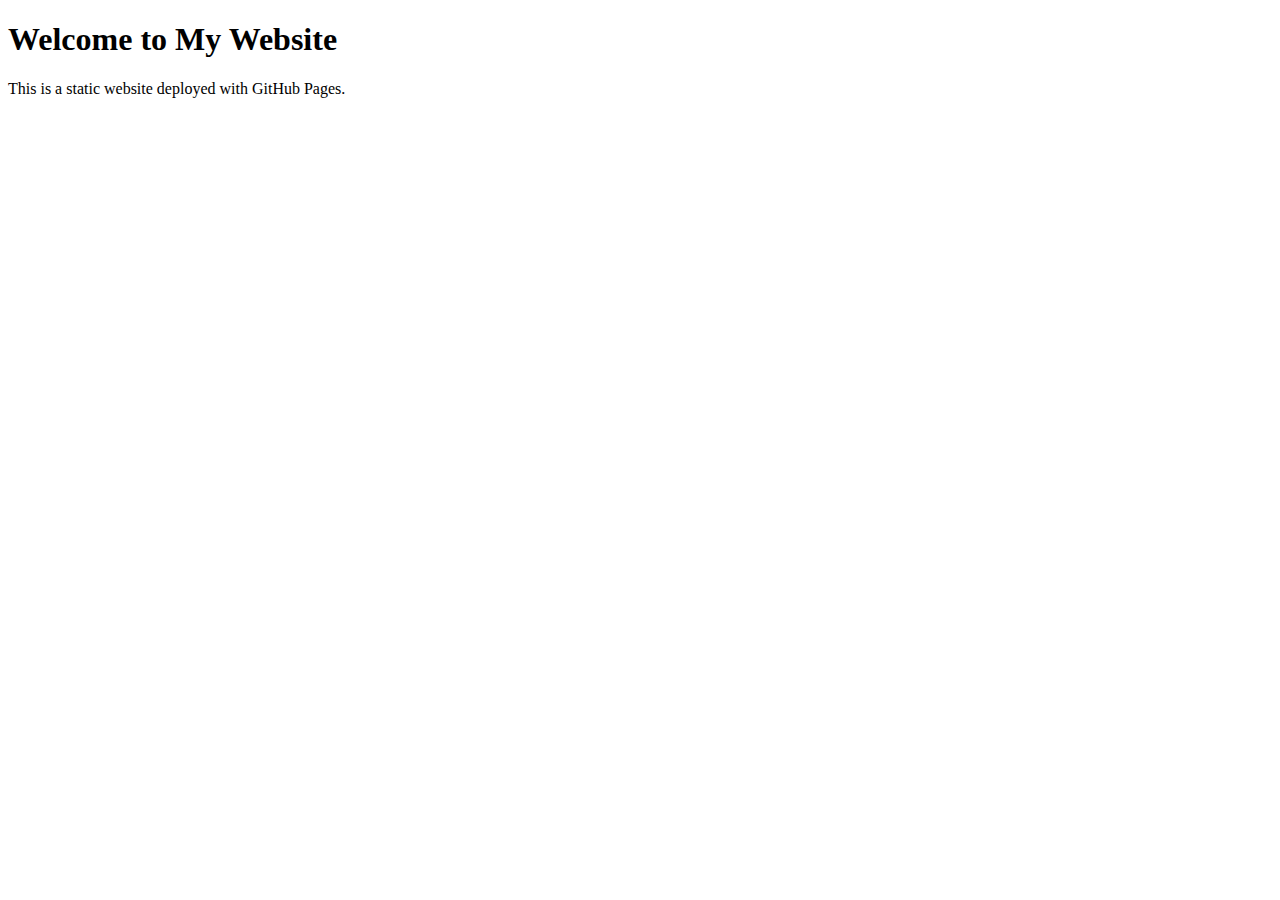
==== index.html @ 3998d297 "Initial website commit" ====
<!DOCTYPE html>
<html lang="en">
<head>
  <meta charset="UTF-8" />
  <meta name="viewport" content="width=device-width, initial-scale=1.0"/>
  <title>My Website</title>
  <link rel="stylesheet" href="style.css">
</head>
<body>
  <h1>Welcome to My Website</h1>
  <p>This is a static website deployed with GitHub Pages.</p>
</body>
</html>
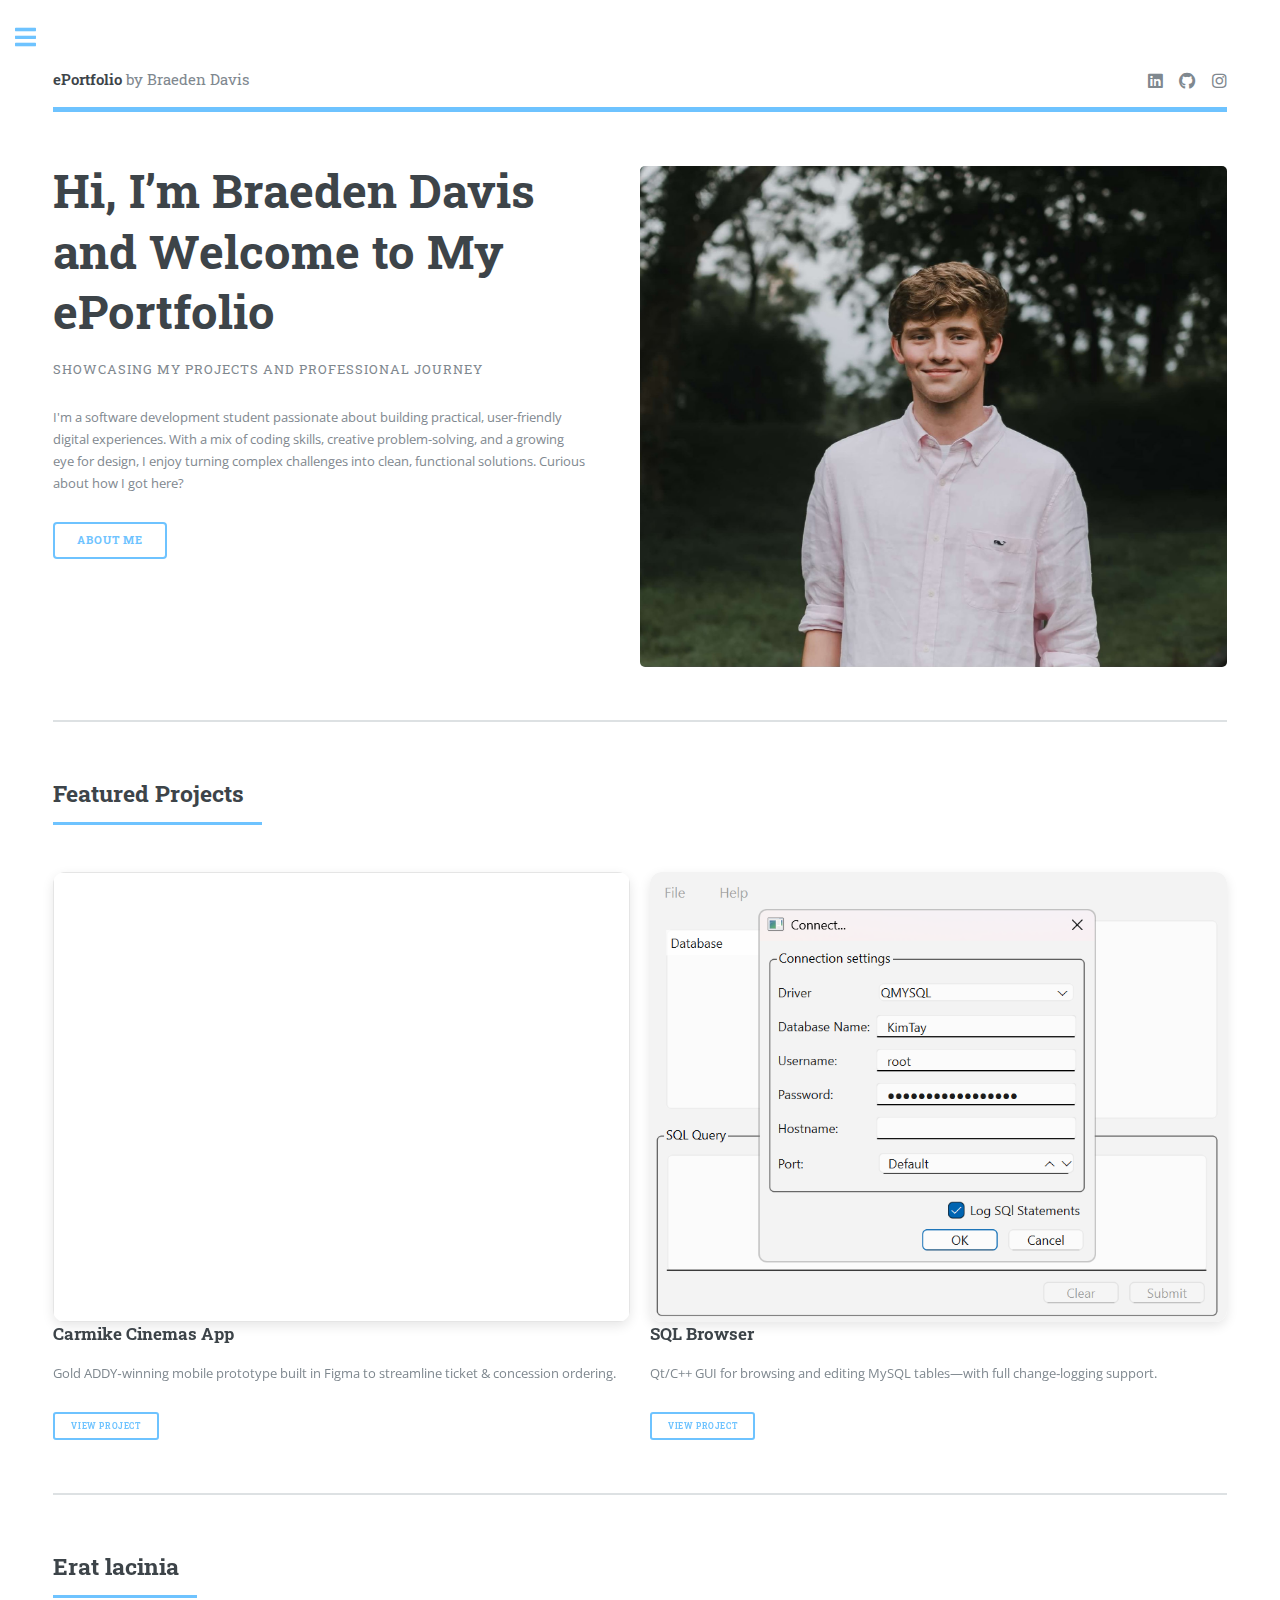
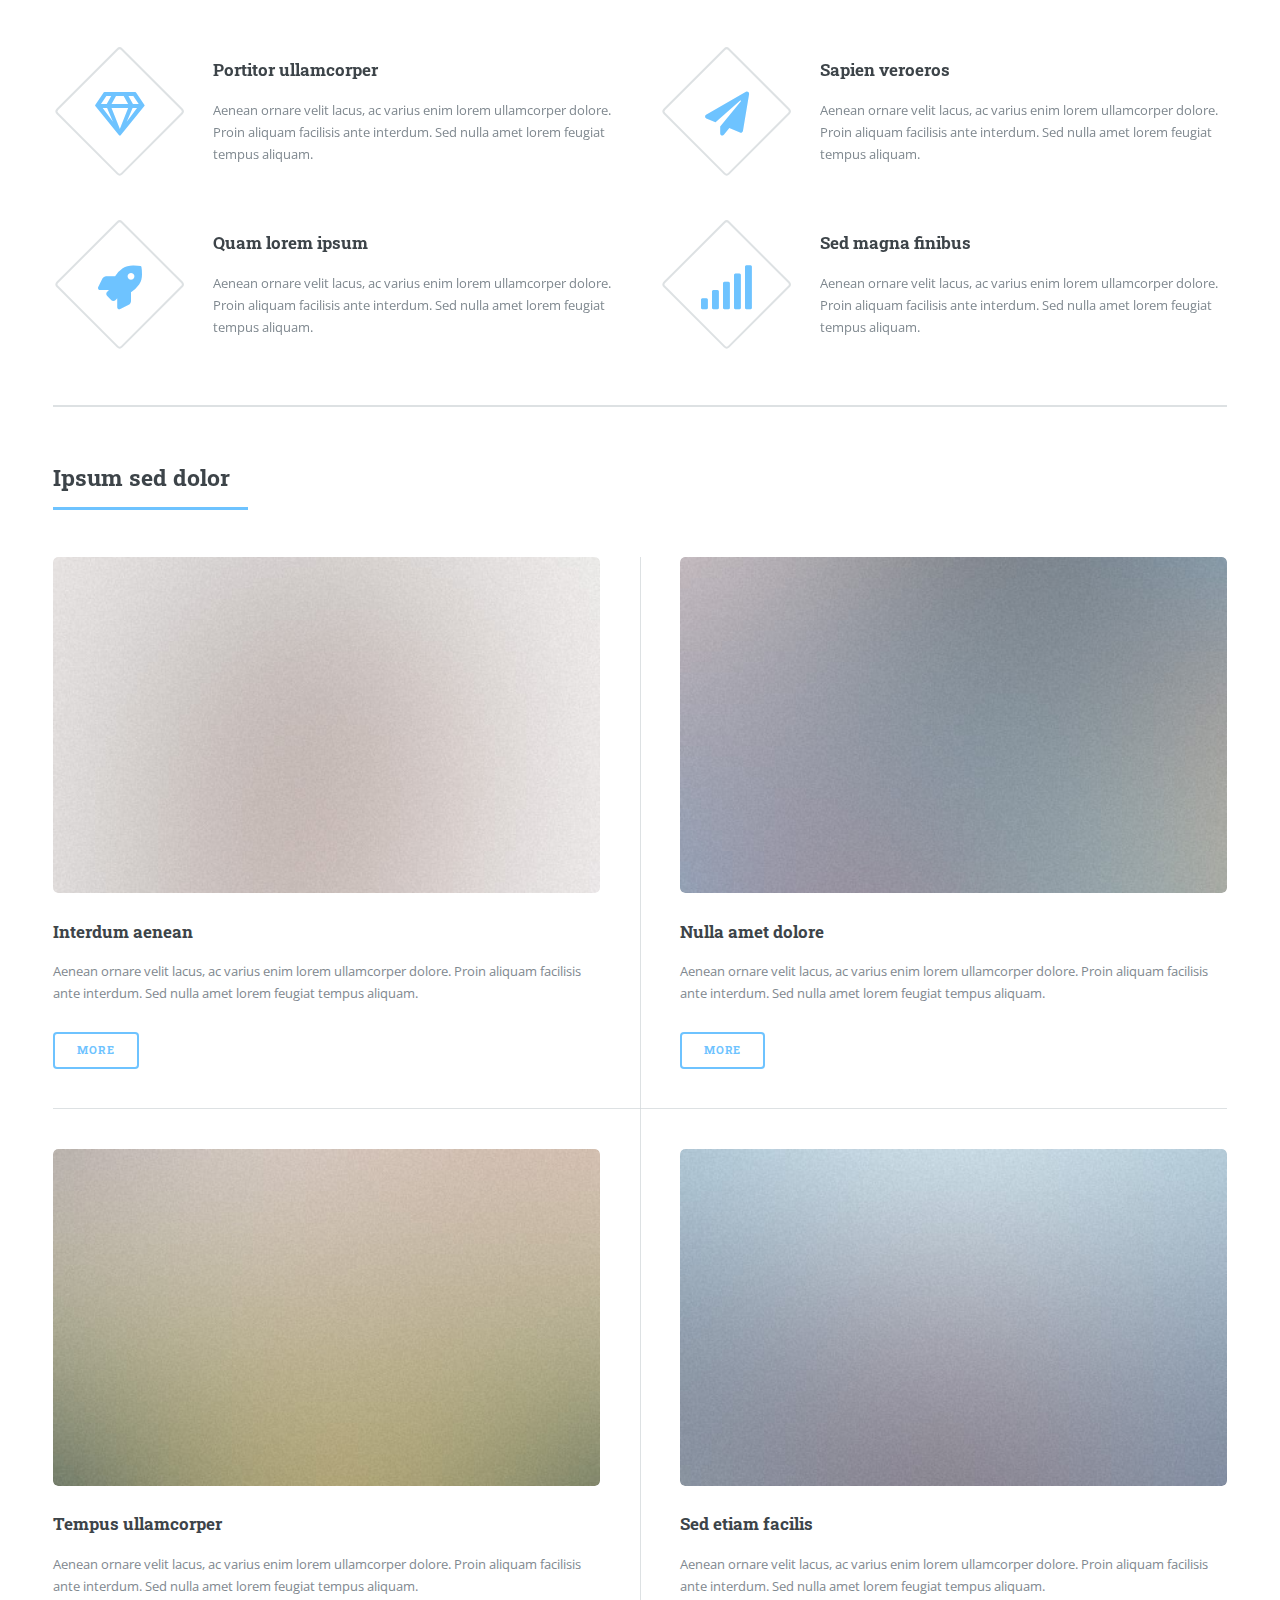
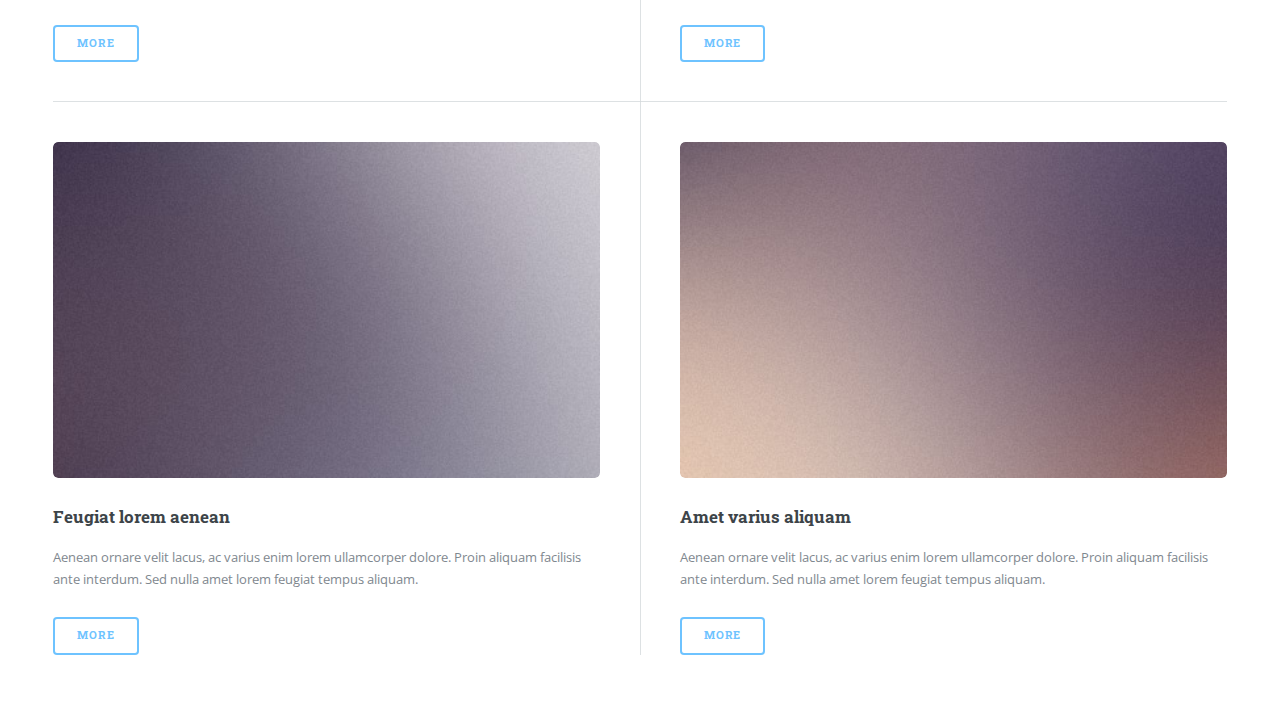
==== commit 5a212a15: "Your commit message here" ====
--- a/index.html
+++ b/index.html
@@ -1,13 +1,281 @@
-<!DOCTYPE html>
-<html lang="en">
-<head>
-  <meta charset="UTF-8" />
-  <meta name="viewport" content="width=device-width, initial-scale=1.0"/>
-  <title>My Website</title>
-  <link rel="stylesheet" href="style.css">
-</head>
-<body>
-  <h1>Welcome to My Website</h1>
-  <p>This is a static website deployed with GitHub Pages.</p>
-</body>
-</html>
+<!DOCTYPE HTML>
+<!--
+	Editorial by HTML5 UP
+	html5up.net | @ajlkn
+	Free for personal and commercial use under the CCA 3.0 license (html5up.net/license)
+-->
+<html>
+	<head>
+		<title>ePortfolio - Davis</title>
+		<meta charset="utf-8" />
+		<meta name="viewport" content="width=device-width, initial-scale=1, user-scalable=no" />
+		<link rel="stylesheet" href="assets/css/main.css" />
+	</head>
+	<body class="is-preload">
+
+		<!-- Wrapper -->
+			<div id="wrapper">
+
+				<!-- Main -->
+					<div id="main">
+						<div class="inner">
+
+							<!-- Header -->
+								<header id="header">
+									<a href="index.html" class="logo"><strong>ePortfolio</strong> by Braeden Davis</a>
+									<ul class="icons">
+										<li><a href="https://www.linkedin.com/in/braeden-davis-322b1734a/" class="icon brands fa-linkedin"><span class="label">LinkedIn</span></a></li>
+										<li><a href="#" class="icon brands fa-github"><span class="label">Github</span></a></li>
+										<li><a href="#" class="icon brands fa-instagram"><span class="label">Instagram</span></a></li>
+									</ul>
+								</header>
+
+							<!-- Banner -->
+								<section id="banner">
+									<div class="content">
+										<header>
+											<h1>Hi, I’m Braeden Davis<br />
+											and Welcome to My ePortfolio</h1>
+											<p>Showcasing my projects and professional journey</p>
+										</header>
+										<p>I'm a software development student passionate about building practical, user-friendly digital experiences. With a mix of coding skills, creative problem-solving, and a growing eye for design, I enjoy turning complex challenges into clean, functional solutions. Curious about how I got here?</p>
+										<ul class="actions">
+											<li><a href="generic.html" class="button big">About Me</a></li>
+										</ul>
+									</div>
+									<span class="image object">
+										<img src="images/headshot.jpeg" alt="" />
+									</span>
+								</section>
+
+							<!-- Section -->
+								<!-- Featured Projects -->
+<section>
+	<header class="major">
+	  <h2>Featured Projects</h2>
+	</header>
+	<div class="row">
+	  <!-- Carmike Cinemas App -->
+<div class="col-6 col-12-small">
+	<div style="box-shadow: 0 4px 12px rgba(0,0,0,0.1); border-radius: 12px; overflow: hidden; display: flex; justify-content: center; align-items: center;">
+	  <iframe style="border: 1px solid rgba(0, 0, 0, 0.1); pointer-events: none;" width="100%" height="450" 
+		src="https://embed.figma.com/proto/S3ZAcqCz7nNtakUXyEm5Yj/Carmike-Cinemas-App-Prototype?node-id=659-4573&scaling=scale-down&content-scaling=fixed&page-id=659%3A895&starting-point-node-id=726%3A627&embed-host=share" 
+		allowfullscreen></iframe>
+	</div>
+	<h3>Carmike Cinemas App</h3>
+	<p>Gold ADDY‑winning mobile prototype built in Figma to streamline ticket & concession ordering.</p>
+	<ul class="actions">
+	  <li><a href="elements.html#carmike" class="button small">View Project</a></li>
+	</ul>
+  </div>
+  
+  <!-- SQL Browser -->
+<div class="col-6 col-12-small">
+	<div style="box-shadow: 0 4px 12px rgba(0,0,0,0.1); border-radius: 12px; overflow: hidden; display: flex; justify-content: center; align-items: center; height: 450px;">
+	  <a href="elements.html#elements" class="image fit" style="margin-bottom: 0;">
+		<img src="images/sqlbrower_ss.png" alt="SQL Browser App Preview" style="border-radius: 0; display: block; height: 100%; object-fit: cover;" />
+	  </a>
+	</div>
+	<h3>SQL Browser</h3>
+	<p>Qt/C++ GUI for browsing and editing MySQL tables—with full change‑logging support.</p>
+	<ul class="actions">
+	  <li><a href="elements.html#elements" class="button small">View Project</a></li>
+	</ul>
+  </div>
+  
+  
+	</div>
+  </section>
+  
+  
+  
+  <section>
+	<header class="major">
+	  <h2>Erat lacinia</h2>
+	</header>
+	<div class="features">
+	  <article>
+		<span class="icon fa-gem"></span>
+		<div class="content">
+		  <h3>Portitor ullamcorper</h3>
+		  <p>Aenean ornare velit lacus, ac varius enim lorem ullamcorper dolore. Proin aliquam facilisis ante interdum. Sed nulla amet lorem feugiat tempus aliquam.</p>
+		</div>
+	  </article>
+	  <article>
+		<span class="icon solid fa-paper-plane"></span>
+		<div class="content">
+		  <h3>Sapien veroeros</h3>
+		  <p>Aenean ornare velit lacus, ac varius enim lorem ullamcorper dolore. Proin aliquam facilisis ante interdum. Sed nulla amet lorem feugiat tempus aliquam.</p>
+		</div>
+	  </article>
+	  <article>
+		<span class="icon solid fa-rocket"></span>
+		<div class="content">
+		  <h3>Quam lorem ipsum</h3>
+		  <p>Aenean ornare velit lacus, ac varius enim lorem ullamcorper dolore. Proin aliquam facilisis ante interdum. Sed nulla amet lorem feugiat tempus aliquam.</p>
+		</div>
+	  </article>
+	  <article>
+		<span class="icon solid fa-signal"></span>
+		<div class="content">
+		  <h3>Sed magna finibus</h3>
+		  <p>Aenean ornare velit lacus, ac varius enim lorem ullamcorper dolore. Proin aliquam facilisis ante interdum. Sed nulla amet lorem feugiat tempus aliquam.</p>
+		</div>
+	  </article>
+	</div>
+  </section>
+  
+
+							<!-- Section -->
+								<section>
+									<header class="major">
+										<h2>Ipsum sed dolor</h2>
+									</header>
+									<div class="posts">
+										<article>
+											<a href="#" class="image"><img src="images/pic01.jpg" alt="" /></a>
+											<h3>Interdum aenean</h3>
+											<p>Aenean ornare velit lacus, ac varius enim lorem ullamcorper dolore. Proin aliquam facilisis ante interdum. Sed nulla amet lorem feugiat tempus aliquam.</p>
+											<ul class="actions">
+												<li><a href="#" class="button">More</a></li>
+											</ul>
+										</article>
+										<article>
+											<a href="#" class="image"><img src="images/pic02.jpg" alt="" /></a>
+											<h3>Nulla amet dolore</h3>
+											<p>Aenean ornare velit lacus, ac varius enim lorem ullamcorper dolore. Proin aliquam facilisis ante interdum. Sed nulla amet lorem feugiat tempus aliquam.</p>
+											<ul class="actions">
+												<li><a href="#" class="button">More</a></li>
+											</ul>
+										</article>
+										<article>
+											<a href="#" class="image"><img src="images/pic03.jpg" alt="" /></a>
+											<h3>Tempus ullamcorper</h3>
+											<p>Aenean ornare velit lacus, ac varius enim lorem ullamcorper dolore. Proin aliquam facilisis ante interdum. Sed nulla amet lorem feugiat tempus aliquam.</p>
+											<ul class="actions">
+												<li><a href="#" class="button">More</a></li>
+											</ul>
+										</article>
+										<article>
+											<a href="#" class="image"><img src="images/pic04.jpg" alt="" /></a>
+											<h3>Sed etiam facilis</h3>
+											<p>Aenean ornare velit lacus, ac varius enim lorem ullamcorper dolore. Proin aliquam facilisis ante interdum. Sed nulla amet lorem feugiat tempus aliquam.</p>
+											<ul class="actions">
+												<li><a href="#" class="button">More</a></li>
+											</ul>
+										</article>
+										<article>
+											<a href="#" class="image"><img src="images/pic05.jpg" alt="" /></a>
+											<h3>Feugiat lorem aenean</h3>
+											<p>Aenean ornare velit lacus, ac varius enim lorem ullamcorper dolore. Proin aliquam facilisis ante interdum. Sed nulla amet lorem feugiat tempus aliquam.</p>
+											<ul class="actions">
+												<li><a href="#" class="button">More</a></li>
+											</ul>
+										</article>
+										<article>
+											<a href="#" class="image"><img src="images/pic06.jpg" alt="" /></a>
+											<h3>Amet varius aliquam</h3>
+											<p>Aenean ornare velit lacus, ac varius enim lorem ullamcorper dolore. Proin aliquam facilisis ante interdum. Sed nulla amet lorem feugiat tempus aliquam.</p>
+											<ul class="actions">
+												<li><a href="#" class="button">More</a></li>
+											</ul>
+										</article>
+									</div>
+								</section>
+
+						</div>
+					</div>
+
+				<!-- Sidebar -->
+					<div id="sidebar">
+						<div class="inner">
+
+							<!-- Search -->
+								<section id="search" class="alt">
+									<form method="post" action="#">
+										<input type="text" name="query" id="query" placeholder="Search" />
+									</form>
+								</section>
+
+							<!-- Menu -->
+								<nav id="menu">
+									<header class="major">
+										<h2>Menu</h2>
+									</header>
+									<ul>
+										<li><a href="index.html">Homepage</a></li>
+										<li><a href="generic.html">About Me</a></li>
+										<li><a href="elements.html">Projects</a></li>
+										<li><a href="resume.html">Resume</a></li>
+									</ul>
+								</nav>
+
+							<!-- Section -->
+								<section>
+									<header class="major">
+										<h2>Featured Content</h2>
+									</header>
+									<div class="mini-posts">
+										<article>
+										<!-- Blog Post Article -->
+											<a href="https://blog.trevecca.edu/thehill/trevecca-student-wins-gold-at-addy-awards-for-mobile-app-design" class="image" target="_blank" rel="noopener noreferrer">
+												<img src="images/thumbnail1.webp" alt="Blog Post Image" />
+											</a>
+											<p>
+											<a href="https://blog.trevecca.edu/thehill/trevecca-student-wins-gold-at-addy-awards-for-mobile-app-design" target="_blank" rel="noopener noreferrer">
+											Read my story
+											</a>
+											– From class project to award-winning app design.
+											</p>
+										</article>
+										<article>
+											<a href="https://www.linkedin.com/in/braeden-davis-322b1734a/" class="image" target="_blank" rel="noopener noreferrer">
+											  <img src="images/thumbnail2.png" alt="LinkedIn Profile" />
+											</a>
+											<p>
+											  <a href="https://www.linkedin.com/in/braeden-davis-322b1734a/" target="_blank" rel="noopener noreferrer">View my LinkedIn</a> – Explore my full professional profile, experience, and endorsements.
+											</p>
+										</article>
+										<article>
+											<a href="#" class="image"><img src="images/pic08.jpg" alt="" /></a>
+											<p>Aenean ornare velit lacus, ac varius enim lorem ullamcorper dolore aliquam.</p>
+										</article>
+									</div>
+									<ul class="actions">
+										<li><a href="#" class="button">More</a></li>
+									</ul>
+								</section>
+
+							<!-- Section -->
+								<section>
+									<header class="major">
+										<h2>Get in touch</h2>
+									</header>
+									<p>I’m always open to new opportunities. Feel free to reach out!</p>
+									<ul class="contact">
+										<li class="icon solid fa-envelope"><a href="#">braedendavis02@icloud.com</a></li>
+										<li class="icon solid fa-phone">(828) 446-2089</li>
+										<li class="icon solid fa-home">333 Murfreesboro Pike<br />
+										Nashville, TN, 37210</li>
+									</ul>
+								</section>
+
+							<!-- Footer -->
+								<footer id="footer">
+									<p class="copyright">&copy; Braeden Davis. All rights reserved. Demo Images: <a href="https://unsplash.com">Unsplash</a>. Design: <a href="https://html5up.net">HTML5 UP</a>.</p>
+								</footer>
+
+						</div>
+					</div>
+
+			</div>
+
+		<!-- Scripts -->
+			<script src="assets/js/jquery.min.js"></script>
+			<script src="assets/js/browser.min.js"></script>
+			<script src="assets/js/breakpoints.min.js"></script>
+			<script src="assets/js/util.js"></script>
+			<script src="assets/js/main.js"></script>
+
+	</body>
+</html>--- a/assets/css/main.css
+++ b/assets/css/main.css
@@ -0,0 +1,2273 @@
+@import url(fontawesome-all.min.css);
+@import url("https://fonts.googleapis.com/css?family=Open+Sans:400,600,400italic,600italic|Roboto+Slab:400,700");
+/*
+	Editorial by HTML5 UP
+	html5up.net | @ajlkn
+	Free for personal and commercial use under the CCA 3.0 license (html5up.net/license)
+*/
+html, body, div, span, applet, object,
+iframe, h1, h2, h3, h4, h5, h6, p, blockquote,
+pre, a, abbr, acronym, address, big, cite,
+code, del, dfn, em, img, ins, kbd, q, s, samp,
+small, strike, strong, sub, sup, tt, var, b,
+u, i, center, dl, dt, dd, ol, ul, li, fieldset,
+form, label, legend, table, caption, tbody,
+tfoot, thead, tr, th, td, article, aside,
+canvas, details, embed, figure, figcaption,
+footer, header, hgroup, menu, nav, output, ruby,
+section, summary, time, mark, audio, video {
+  margin: 0;
+  padding: 0;
+  border: 0;
+  font-size: 100%;
+  font: inherit;
+  vertical-align: baseline; }
+
+article, aside, details, figcaption, figure,
+footer, header, hgroup, menu, nav, section {
+  display: block; }
+
+body {
+  line-height: 1; }
+
+ol, ul {
+  list-style: none; }
+
+blockquote, q {
+  quotes: none; }
+  blockquote:before, blockquote:after, q:before, q:after {
+    content: '';
+    content: none; }
+
+table {
+  border-collapse: collapse;
+  border-spacing: 0; }
+
+body {
+  -webkit-text-size-adjust: none; }
+
+mark {
+  background-color: transparent;
+  color: inherit; }
+
+input::-moz-focus-inner {
+  border: 0;
+  padding: 0; }
+
+input, select, textarea {
+  -moz-appearance: none;
+  -webkit-appearance: none;
+  -ms-appearance: none;
+  appearance: none; }
+
+/* Basic */
+@-ms-viewport {
+  width: device-width; }
+
+body {
+  -ms-overflow-style: scrollbar; }
+
+@media screen and (max-width: 480px) {
+  html, body {
+    min-width: 320px; } }
+
+html {
+  box-sizing: border-box; }
+
+*, *:before, *:after {
+  box-sizing: inherit; }
+
+body {
+  background: #ffffff; }
+  body.is-preload *, body.is-preload *:before, body.is-preload *:after, body.is-resizing *, body.is-resizing *:before, body.is-resizing *:after {
+    -moz-animation: none !important;
+    -webkit-animation: none !important;
+    -ms-animation: none !important;
+    animation: none !important;
+    -moz-transition: none !important;
+    -webkit-transition: none !important;
+    -ms-transition: none !important;
+    transition: none !important; }
+
+/* Type */
+body, input, select, textarea {
+  color: #7f888f;
+  font-family: "Open Sans", sans-serif;
+  font-size: 13pt;
+  font-weight: 400;
+  line-height: 1.65; }
+  @media screen and (max-width: 1680px) {
+    body, input, select, textarea {
+      font-size: 11pt; } }
+  @media screen and (max-width: 1280px) {
+    body, input, select, textarea {
+      font-size: 10pt; } }
+  @media screen and (max-width: 360px) {
+    body, input, select, textarea {
+      font-size: 9pt; } }
+
+a {
+  -moz-transition: color 0.2s ease-in-out, border-bottom-color 0.2s ease-in-out;
+  -webkit-transition: color 0.2s ease-in-out, border-bottom-color 0.2s ease-in-out;
+  -ms-transition: color 0.2s ease-in-out, border-bottom-color 0.2s ease-in-out;
+  transition: color 0.2s ease-in-out, border-bottom-color 0.2s ease-in-out;
+  border-bottom: dotted 1px;
+  color: #6ec3ff;
+  text-decoration: none; }
+  a:hover {
+    border-bottom-color: #6ec3ff;
+    color: #6ec3ff !important; }
+    a:hover strong {
+      color: inherit; }
+
+strong, b {
+  color: #3d4449;
+  font-weight: 600; }
+
+em, i {
+  font-style: italic; }
+
+p {
+  margin: 0 0 2em 0; }
+
+h1, h2, h3, h4, h5, h6 {
+  color: #3d4449;
+  font-family: "Roboto Slab", serif;
+  font-weight: 700;
+  line-height: 1.5;
+  margin: 0 0 1em 0; }
+  h1 a, h2 a, h3 a, h4 a, h5 a, h6 a {
+    color: inherit;
+    text-decoration: none;
+    border-bottom: 0; }
+
+h1 {
+  font-size: 4em;
+  margin: 0 0 0.5em 0;
+  line-height: 1.3; }
+
+h2 {
+  font-size: 1.75em; }
+
+h3 {
+  font-size: 1.25em; }
+
+h4 {
+  font-size: 1.1em; }
+
+h5 {
+  font-size: 0.9em; }
+
+h6 {
+  font-size: 0.7em; }
+
+@media screen and (max-width: 1680px) {
+  h1 {
+    font-size: 3.5em; } }
+
+@media screen and (max-width: 980px) {
+  h1 {
+    font-size: 3.25em; } }
+
+@media screen and (max-width: 736px) {
+  h1 {
+    font-size: 2em;
+    line-height: 1.4; }
+  h2 {
+    font-size: 1.5em; } }
+
+sub {
+  font-size: 0.8em;
+  position: relative;
+  top: 0.5em; }
+
+sup {
+  font-size: 0.8em;
+  position: relative;
+  top: -0.5em; }
+
+blockquote {
+  border-left: solid 3px rgba(210, 215, 217, 0.75);
+  font-style: italic;
+  margin: 0 0 2em 0;
+  padding: 0.5em 0 0.5em 2em; }
+
+code {
+  background: rgba(230, 235, 237, 0.25);
+  border-radius: 0.375em;
+  border: solid 1px rgba(210, 215, 217, 0.75);
+  font-family: "Courier New", monospace;
+  font-size: 0.9em;
+  margin: 0 0.25em;
+  padding: 0.25em 0.65em; }
+
+pre {
+  -webkit-overflow-scrolling: touch;
+  font-family: "Courier New", monospace;
+  font-size: 0.9em;
+  margin: 0 0 2em 0; }
+  pre code {
+    display: block;
+    line-height: 1.75;
+    padding: 1em 1.5em;
+    overflow-x: auto; }
+
+hr {
+  border: 0;
+  border-bottom: solid 1px rgba(210, 215, 217, 0.75);
+  margin: 2em 0; }
+  hr.major {
+    margin: 3em 0; }
+
+.align-left {
+  text-align: left; }
+
+.align-center {
+  text-align: center; }
+
+.align-right {
+  text-align: right; }
+
+/* Row */
+.row {
+  display: flex;
+  flex-wrap: wrap;
+  box-sizing: border-box;
+  align-items: stretch; }
+  .row > * {
+    box-sizing: border-box; }
+  .row.gtr-uniform > * > :last-child {
+    margin-bottom: 0; }
+  .row.aln-left {
+    justify-content: flex-start; }
+  .row.aln-center {
+    justify-content: center; }
+  .row.aln-right {
+    justify-content: flex-end; }
+  .row.aln-top {
+    align-items: flex-start; }
+  .row.aln-middle {
+    align-items: center; }
+  .row.aln-bottom {
+    align-items: flex-end; }
+  .row > .imp {
+    order: -1; }
+  .row > .col-1 {
+    width: 8.33333%; }
+  .row > .off-1 {
+    margin-left: 8.33333%; }
+  .row > .col-2 {
+    width: 16.66667%; }
+  .row > .off-2 {
+    margin-left: 16.66667%; }
+  .row > .col-3 {
+    width: 25%; }
+  .row > .off-3 {
+    margin-left: 25%; }
+  .row > .col-4 {
+    width: 33.33333%; }
+  .row > .off-4 {
+    margin-left: 33.33333%; }
+  .row > .col-5 {
+    width: 41.66667%; }
+  .row > .off-5 {
+    margin-left: 41.66667%; }
+  .row > .col-6 {
+    width: 50%; }
+  .row > .off-6 {
+    margin-left: 50%; }
+  .row > .col-7 {
+    width: 58.33333%; }
+  .row > .off-7 {
+    margin-left: 58.33333%; }
+  .row > .col-8 {
+    width: 66.66667%; }
+  .row > .off-8 {
+    margin-left: 66.66667%; }
+  .row > .col-9 {
+    width: 75%; }
+  .row > .off-9 {
+    margin-left: 75%; }
+  .row > .col-10 {
+    width: 83.33333%; }
+  .row > .off-10 {
+    margin-left: 83.33333%; }
+  .row > .col-11 {
+    width: 91.66667%; }
+  .row > .off-11 {
+    margin-left: 91.66667%; }
+  .row > .col-12 {
+    width: 100%; }
+  .row > .off-12 {
+    margin-left: 100%; }
+  .row.gtr-0 {
+    margin-top: 0;
+    margin-left: 0em; }
+    .row.gtr-0 > * {
+      padding: 0 0 0 0em; }
+    .row.gtr-0.gtr-uniform {
+      margin-top: 0em; }
+      .row.gtr-0.gtr-uniform > * {
+        padding-top: 0em; }
+  .row.gtr-25 {
+    margin-top: 0;
+    margin-left: -0.375em; }
+    .row.gtr-25 > * {
+      padding: 0 0 0 0.375em; }
+    .row.gtr-25.gtr-uniform {
+      margin-top: -0.375em; }
+      .row.gtr-25.gtr-uniform > * {
+        padding-top: 0.375em; }
+  .row.gtr-50 {
+    margin-top: 0;
+    margin-left: -0.75em; }
+    .row.gtr-50 > * {
+      padding: 0 0 0 0.75em; }
+    .row.gtr-50.gtr-uniform {
+      margin-top: -0.75em; }
+      .row.gtr-50.gtr-uniform > * {
+        padding-top: 0.75em; }
+  .row {
+    margin-top: 0;
+    margin-left: -1.5em; }
+    .row > * {
+      padding: 0 0 0 1.5em; }
+    .row.gtr-uniform {
+      margin-top: -1.5em; }
+      .row.gtr-uniform > * {
+        padding-top: 1.5em; }
+  .row.gtr-150 {
+    margin-top: 0;
+    margin-left: -2.25em; }
+    .row.gtr-150 > * {
+      padding: 0 0 0 2.25em; }
+    .row.gtr-150.gtr-uniform {
+      margin-top: -2.25em; }
+      .row.gtr-150.gtr-uniform > * {
+        padding-top: 2.25em; }
+  .row.gtr-200 {
+    margin-top: 0;
+    margin-left: -3em; }
+    .row.gtr-200 > * {
+      padding: 0 0 0 3em; }
+    .row.gtr-200.gtr-uniform {
+      margin-top: -3em; }
+      .row.gtr-200.gtr-uniform > * {
+        padding-top: 3em; }
+  @media screen and (max-width: 1680px) {
+    .row {
+      display: flex;
+      flex-wrap: wrap;
+      box-sizing: border-box;
+      align-items: stretch; }
+      .row > * {
+        box-sizing: border-box; }
+      .row.gtr-uniform > * > :last-child {
+        margin-bottom: 0; }
+      .row.aln-left {
+        justify-content: flex-start; }
+      .row.aln-center {
+        justify-content: center; }
+      .row.aln-right {
+        justify-content: flex-end; }
+      .row.aln-top {
+        align-items: flex-start; }
+      .row.aln-middle {
+        align-items: center; }
+      .row.aln-bottom {
+        align-items: flex-end; }
+      .row > .imp-xlarge {
+        order: -1; }
+      .row > .col-1-xlarge {
+        width: 8.33333%; }
+      .row > .off-1-xlarge {
+        margin-left: 8.33333%; }
+      .row > .col-2-xlarge {
+        width: 16.66667%; }
+      .row > .off-2-xlarge {
+        margin-left: 16.66667%; }
+      .row > .col-3-xlarge {
+        width: 25%; }
+      .row > .off-3-xlarge {
+        margin-left: 25%; }
+      .row > .col-4-xlarge {
+        width: 33.33333%; }
+      .row > .off-4-xlarge {
+        margin-left: 33.33333%; }
+      .row > .col-5-xlarge {
+        width: 41.66667%; }
+      .row > .off-5-xlarge {
+        margin-left: 41.66667%; }
+      .row > .col-6-xlarge {
+        width: 50%; }
+      .row > .off-6-xlarge {
+        margin-left: 50%; }
+      .row > .col-7-xlarge {
+        width: 58.33333%; }
+      .row > .off-7-xlarge {
+        margin-left: 58.33333%; }
+      .row > .col-8-xlarge {
+        width: 66.66667%; }
+      .row > .off-8-xlarge {
+        margin-left: 66.66667%; }
+      .row > .col-9-xlarge {
+        width: 75%; }
+      .row > .off-9-xlarge {
+        margin-left: 75%; }
+      .row > .col-10-xlarge {
+        width: 83.33333%; }
+      .row > .off-10-xlarge {
+        margin-left: 83.33333%; }
+      .row > .col-11-xlarge {
+        width: 91.66667%; }
+      .row > .off-11-xlarge {
+        margin-left: 91.66667%; }
+      .row > .col-12-xlarge {
+        width: 100%; }
+      .row > .off-12-xlarge {
+        margin-left: 100%; }
+      .row.gtr-0 {
+        margin-top: 0;
+        margin-left: 0em; }
+        .row.gtr-0 > * {
+          padding: 0 0 0 0em; }
+        .row.gtr-0.gtr-uniform {
+          margin-top: 0em; }
+          .row.gtr-0.gtr-uniform > * {
+            padding-top: 0em; }
+      .row.gtr-25 {
+        margin-top: 0;
+        margin-left: -0.375em; }
+        .row.gtr-25 > * {
+          padding: 0 0 0 0.375em; }
+        .row.gtr-25.gtr-uniform {
+          margin-top: -0.375em; }
+          .row.gtr-25.gtr-uniform > * {
+            padding-top: 0.375em; }
+      .row.gtr-50 {
+        margin-top: 0;
+        margin-left: -0.75em; }
+        .row.gtr-50 > * {
+          padding: 0 0 0 0.75em; }
+        .row.gtr-50.gtr-uniform {
+          margin-top: -0.75em; }
+          .row.gtr-50.gtr-uniform > * {
+            padding-top: 0.75em; }
+      .row {
+        margin-top: 0;
+        margin-left: -1.5em; }
+        .row > * {
+          padding: 0 0 0 1.5em; }
+        .row.gtr-uniform {
+          margin-top: -1.5em; }
+          .row.gtr-uniform > * {
+            padding-top: 1.5em; }
+      .row.gtr-150 {
+        margin-top: 0;
+        margin-left: -2.25em; }
+        .row.gtr-150 > * {
+          padding: 0 0 0 2.25em; }
+        .row.gtr-150.gtr-uniform {
+          margin-top: -2.25em; }
+          .row.gtr-150.gtr-uniform > * {
+            padding-top: 2.25em; }
+      .row.gtr-200 {
+        margin-top: 0;
+        margin-left: -3em; }
+        .row.gtr-200 > * {
+          padding: 0 0 0 3em; }
+        .row.gtr-200.gtr-uniform {
+          margin-top: -3em; }
+          .row.gtr-200.gtr-uniform > * {
+            padding-top: 3em; } }
+  @media screen and (max-width: 1280px) {
+    .row {
+      display: flex;
+      flex-wrap: wrap;
+      box-sizing: border-box;
+      align-items: stretch; }
+      .row > * {
+        box-sizing: border-box; }
+      .row.gtr-uniform > * > :last-child {
+        margin-bottom: 0; }
+      .row.aln-left {
+        justify-content: flex-start; }
+      .row.aln-center {
+        justify-content: center; }
+      .row.aln-right {
+        justify-content: flex-end; }
+      .row.aln-top {
+        align-items: flex-start; }
+      .row.aln-middle {
+        align-items: center; }
+      .row.aln-bottom {
+        align-items: flex-end; }
+      .row > .imp-large {
+        order: -1; }
+      .row > .col-1-large {
+        width: 8.33333%; }
+      .row > .off-1-large {
+        margin-left: 8.33333%; }
+      .row > .col-2-large {
+        width: 16.66667%; }
+      .row > .off-2-large {
+        margin-left: 16.66667%; }
+      .row > .col-3-large {
+        width: 25%; }
+      .row > .off-3-large {
+        margin-left: 25%; }
+      .row > .col-4-large {
+        width: 33.33333%; }
+      .row > .off-4-large {
+        margin-left: 33.33333%; }
+      .row > .col-5-large {
+        width: 41.66667%; }
+      .row > .off-5-large {
+        margin-left: 41.66667%; }
+      .row > .col-6-large {
+        width: 50%; }
+      .row > .off-6-large {
+        margin-left: 50%; }
+      .row > .col-7-large {
+        width: 58.33333%; }
+      .row > .off-7-large {
+        margin-left: 58.33333%; }
+      .row > .col-8-large {
+        width: 66.66667%; }
+      .row > .off-8-large {
+        margin-left: 66.66667%; }
+      .row > .col-9-large {
+        width: 75%; }
+      .row > .off-9-large {
+        margin-left: 75%; }
+      .row > .col-10-large {
+        width: 83.33333%; }
+      .row > .off-10-large {
+        margin-left: 83.33333%; }
+      .row > .col-11-large {
+        width: 91.66667%; }
+      .row > .off-11-large {
+        margin-left: 91.66667%; }
+      .row > .col-12-large {
+        width: 100%; }
+      .row > .off-12-large {
+        margin-left: 100%; }
+      .row.gtr-0 {
+        margin-top: 0;
+        margin-left: 0em; }
+        .row.gtr-0 > * {
+          padding: 0 0 0 0em; }
+        .row.gtr-0.gtr-uniform {
+          margin-top: 0em; }
+          .row.gtr-0.gtr-uniform > * {
+            padding-top: 0em; }
+      .row.gtr-25 {
+        margin-top: 0;
+        margin-left: -0.375em; }
+        .row.gtr-25 > * {
+          padding: 0 0 0 0.375em; }
+        .row.gtr-25.gtr-uniform {
+          margin-top: -0.375em; }
+          .row.gtr-25.gtr-uniform > * {
+            padding-top: 0.375em; }
+      .row.gtr-50 {
+        margin-top: 0;
+        margin-left: -0.75em; }
+        .row.gtr-50 > * {
+          padding: 0 0 0 0.75em; }
+        .row.gtr-50.gtr-uniform {
+          margin-top: -0.75em; }
+          .row.gtr-50.gtr-uniform > * {
+            padding-top: 0.75em; }
+      .row {
+        margin-top: 0;
+        margin-left: -1.5em; }
+        .row > * {
+          padding: 0 0 0 1.5em; }
+        .row.gtr-uniform {
+          margin-top: -1.5em; }
+          .row.gtr-uniform > * {
+            padding-top: 1.5em; }
+      .row.gtr-150 {
+        margin-top: 0;
+        margin-left: -2.25em; }
+        .row.gtr-150 > * {
+          padding: 0 0 0 2.25em; }
+        .row.gtr-150.gtr-uniform {
+          margin-top: -2.25em; }
+          .row.gtr-150.gtr-uniform > * {
+            padding-top: 2.25em; }
+      .row.gtr-200 {
+        margin-top: 0;
+        margin-left: -3em; }
+        .row.gtr-200 > * {
+          padding: 0 0 0 3em; }
+        .row.gtr-200.gtr-uniform {
+          margin-top: -3em; }
+          .row.gtr-200.gtr-uniform > * {
+            padding-top: 3em; } }
+  @media screen and (max-width: 980px) {
+    .row {
+      display: flex;
+      flex-wrap: wrap;
+      box-sizing: border-box;
+      align-items: stretch; }
+      .row > * {
+        box-sizing: border-box; }
+      .row.gtr-uniform > * > :last-child {
+        margin-bottom: 0; }
+      .row.aln-left {
+        justify-content: flex-start; }
+      .row.aln-center {
+        justify-content: center; }
+      .row.aln-right {
+        justify-content: flex-end; }
+      .row.aln-top {
+        align-items: flex-start; }
+      .row.aln-middle {
+        align-items: center; }
+      .row.aln-bottom {
+        align-items: flex-end; }
+      .row > .imp-medium {
+        order: -1; }
+      .row > .col-1-medium {
+        width: 8.33333%; }
+      .row > .off-1-medium {
+        margin-left: 8.33333%; }
+      .row > .col-2-medium {
+        width: 16.66667%; }
+      .row > .off-2-medium {
+        margin-left: 16.66667%; }
+      .row > .col-3-medium {
+        width: 25%; }
+      .row > .off-3-medium {
+        margin-left: 25%; }
+      .row > .col-4-medium {
+        width: 33.33333%; }
+      .row > .off-4-medium {
+        margin-left: 33.33333%; }
+      .row > .col-5-medium {
+        width: 41.66667%; }
+      .row > .off-5-medium {
+        margin-left: 41.66667%; }
+      .row > .col-6-medium {
+        width: 50%; }
+      .row > .off-6-medium {
+        margin-left: 50%; }
+      .row > .col-7-medium {
+        width: 58.33333%; }
+      .row > .off-7-medium {
+        margin-left: 58.33333%; }
+      .row > .col-8-medium {
+        width: 66.66667%; }
+      .row > .off-8-medium {
+        margin-left: 66.66667%; }
+      .row > .col-9-medium {
+        width: 75%; }
+      .row > .off-9-medium {
+        margin-left: 75%; }
+      .row > .col-10-medium {
+        width: 83.33333%; }
+      .row > .off-10-medium {
+        margin-left: 83.33333%; }
+      .row > .col-11-medium {
+        width: 91.66667%; }
+      .row > .off-11-medium {
+        margin-left: 91.66667%; }
+      .row > .col-12-medium {
+        width: 100%; }
+      .row > .off-12-medium {
+        margin-left: 100%; }
+      .row.gtr-0 {
+        margin-top: 0;
+        margin-left: 0em; }
+        .row.gtr-0 > * {
+          padding: 0 0 0 0em; }
+        .row.gtr-0.gtr-uniform {
+          margin-top: 0em; }
+          .row.gtr-0.gtr-uniform > * {
+            padding-top: 0em; }
+      .row.gtr-25 {
+        margin-top: 0;
+        margin-left: -0.375em; }
+        .row.gtr-25 > * {
+          padding: 0 0 0 0.375em; }
+        .row.gtr-25.gtr-uniform {
+          margin-top: -0.375em; }
+          .row.gtr-25.gtr-uniform > * {
+            padding-top: 0.375em; }
+      .row.gtr-50 {
+        margin-top: 0;
+        margin-left: -0.75em; }
+        .row.gtr-50 > * {
+          padding: 0 0 0 0.75em; }
+        .row.gtr-50.gtr-uniform {
+          margin-top: -0.75em; }
+          .row.gtr-50.gtr-uniform > * {
+            padding-top: 0.75em; }
+      .row {
+        margin-top: 0;
+        margin-left: -1.5em; }
+        .row > * {
+          padding: 0 0 0 1.5em; }
+        .row.gtr-uniform {
+          margin-top: -1.5em; }
+          .row.gtr-uniform > * {
+            padding-top: 1.5em; }
+      .row.gtr-150 {
+        margin-top: 0;
+        margin-left: -2.25em; }
+        .row.gtr-150 > * {
+          padding: 0 0 0 2.25em; }
+        .row.gtr-150.gtr-uniform {
+          margin-top: -2.25em; }
+          .row.gtr-150.gtr-uniform > * {
+            padding-top: 2.25em; }
+      .row.gtr-200 {
+        margin-top: 0;
+        margin-left: -3em; }
+        .row.gtr-200 > * {
+          padding: 0 0 0 3em; }
+        .row.gtr-200.gtr-uniform {
+          margin-top: -3em; }
+          .row.gtr-200.gtr-uniform > * {
+            padding-top: 3em; } }
+  @media screen and (max-width: 736px) {
+    .row {
+      display: flex;
+      flex-wrap: wrap;
+      box-sizing: border-box;
+      align-items: stretch; }
+      .row > * {
+        box-sizing: border-box; }
+      .row.gtr-uniform > * > :last-child {
+        margin-bottom: 0; }
+      .row.aln-left {
+        justify-content: flex-start; }
+      .row.aln-center {
+        justify-content: center; }
+      .row.aln-right {
+        justify-content: flex-end; }
+      .row.aln-top {
+        align-items: flex-start; }
+      .row.aln-middle {
+        align-items: center; }
+      .row.aln-bottom {
+        align-items: flex-end; }
+      .row > .imp-small {
+        order: -1; }
+      .row > .col-1-small {
+        width: 8.33333%; }
+      .row > .off-1-small {
+        margin-left: 8.33333%; }
+      .row > .col-2-small {
+        width: 16.66667%; }
+      .row > .off-2-small {
+        margin-left: 16.66667%; }
+      .row > .col-3-small {
+        width: 25%; }
+      .row > .off-3-small {
+        margin-left: 25%; }
+      .row > .col-4-small {
+        width: 33.33333%; }
+      .row > .off-4-small {
+        margin-left: 33.33333%; }
+      .row > .col-5-small {
+        width: 41.66667%; }
+      .row > .off-5-small {
+        margin-left: 41.66667%; }
+      .row > .col-6-small {
+        width: 50%; }
+      .row > .off-6-small {
+        margin-left: 50%; }
+      .row > .col-7-small {
+        width: 58.33333%; }
+      .row > .off-7-small {
+        margin-left: 58.33333%; }
+      .row > .col-8-small {
+        width: 66.66667%; }
+      .row > .off-8-small {
+        margin-left: 66.66667%; }
+      .row > .col-9-small {
+        width: 75%; }
+      .row > .off-9-small {
+        margin-left: 75%; }
+      .row > .col-10-small {
+        width: 83.33333%; }
+      .row > .off-10-small {
+        margin-left: 83.33333%; }
+      .row > .col-11-small {
+        width: 91.66667%; }
+      .row > .off-11-small {
+        margin-left: 91.66667%; }
+      .row > .col-12-small {
+        width: 100%; }
+      .row > .off-12-small {
+        margin-left: 100%; }
+      .row.gtr-0 {
+        margin-top: 0;
+        margin-left: 0em; }
+        .row.gtr-0 > * {
+          padding: 0 0 0 0em; }
+        .row.gtr-0.gtr-uniform {
+          margin-top: 0em; }
+          .row.gtr-0.gtr-uniform > * {
+            padding-top: 0em; }
+      .row.gtr-25 {
+        margin-top: 0;
+        margin-left: -0.375em; }
+        .row.gtr-25 > * {
+          padding: 0 0 0 0.375em; }
+        .row.gtr-25.gtr-uniform {
+          margin-top: -0.375em; }
+          .row.gtr-25.gtr-uniform > * {
+            padding-top: 0.375em; }
+      .row.gtr-50 {
+        margin-top: 0;
+        margin-left: -0.75em; }
+        .row.gtr-50 > * {
+          padding: 0 0 0 0.75em; }
+        .row.gtr-50.gtr-uniform {
+          margin-top: -0.75em; }
+          .row.gtr-50.gtr-uniform > * {
+            padding-top: 0.75em; }
+      .row {
+        margin-top: 0;
+        margin-left: -1.5em; }
+        .row > * {
+          padding: 0 0 0 1.5em; }
+        .row.gtr-uniform {
+          margin-top: -1.5em; }
+          .row.gtr-uniform > * {
+            padding-top: 1.5em; }
+      .row.gtr-150 {
+        margin-top: 0;
+        margin-left: -2.25em; }
+        .row.gtr-150 > * {
+          padding: 0 0 0 2.25em; }
+        .row.gtr-150.gtr-uniform {
+          margin-top: -2.25em; }
+          .row.gtr-150.gtr-uniform > * {
+            padding-top: 2.25em; }
+      .row.gtr-200 {
+        margin-top: 0;
+        margin-left: -3em; }
+        .row.gtr-200 > * {
+          padding: 0 0 0 3em; }
+        .row.gtr-200.gtr-uniform {
+          margin-top: -3em; }
+          .row.gtr-200.gtr-uniform > * {
+            padding-top: 3em; } }
+  @media screen and (max-width: 480px) {
+    .row {
+      display: flex;
+      flex-wrap: wrap;
+      box-sizing: border-box;
+      align-items: stretch; }
+      .row > * {
+        box-sizing: border-box; }
+      .row.gtr-uniform > * > :last-child {
+        margin-bottom: 0; }
+      .row.aln-left {
+        justify-content: flex-start; }
+      .row.aln-center {
+        justify-content: center; }
+      .row.aln-right {
+        justify-content: flex-end; }
+      .row.aln-top {
+        align-items: flex-start; }
+      .row.aln-middle {
+        align-items: center; }
+      .row.aln-bottom {
+        align-items: flex-end; }
+      .row > .imp-xsmall {
+        order: -1; }
+      .row > .col-1-xsmall {
+        width: 8.33333%; }
+      .row > .off-1-xsmall {
+        margin-left: 8.33333%; }
+      .row > .col-2-xsmall {
+        width: 16.66667%; }
+      .row > .off-2-xsmall {
+        margin-left: 16.66667%; }
+      .row > .col-3-xsmall {
+        width: 25%; }
+      .row > .off-3-xsmall {
+        margin-left: 25%; }
+      .row > .col-4-xsmall {
+        width: 33.33333%; }
+      .row > .off-4-xsmall {
+        margin-left: 33.33333%; }
+      .row > .col-5-xsmall {
+        width: 41.66667%; }
+      .row > .off-5-xsmall {
+        margin-left: 41.66667%; }
+      .row > .col-6-xsmall {
+        width: 50%; }
+      .row > .off-6-xsmall {
+        margin-left: 50%; }
+      .row > .col-7-xsmall {
+        width: 58.33333%; }
+      .row > .off-7-xsmall {
+        margin-left: 58.33333%; }
+      .row > .col-8-xsmall {
+        width: 66.66667%; }
+      .row > .off-8-xsmall {
+        margin-left: 66.66667%; }
+      .row > .col-9-xsmall {
+        width: 75%; }
+      .row > .off-9-xsmall {
+        margin-left: 75%; }
+      .row > .col-10-xsmall {
+        width: 83.33333%; }
+      .row > .off-10-xsmall {
+        margin-left: 83.33333%; }
+      .row > .col-11-xsmall {
+        width: 91.66667%; }
+      .row > .off-11-xsmall {
+        margin-left: 91.66667%; }
+      .row > .col-12-xsmall {
+        width: 100%; }
+      .row > .off-12-xsmall {
+        margin-left: 100%; }
+      .row.gtr-0 {
+        margin-top: 0;
+        margin-left: 0em; }
+        .row.gtr-0 > * {
+          padding: 0 0 0 0em; }
+        .row.gtr-0.gtr-uniform {
+          margin-top: 0em; }
+          .row.gtr-0.gtr-uniform > * {
+            padding-top: 0em; }
+      .row.gtr-25 {
+        margin-top: 0;
+        margin-left: -0.375em; }
+        .row.gtr-25 > * {
+          padding: 0 0 0 0.375em; }
+        .row.gtr-25.gtr-uniform {
+          margin-top: -0.375em; }
+          .row.gtr-25.gtr-uniform > * {
+            padding-top: 0.375em; }
+      .row.gtr-50 {
+        margin-top: 0;
+        margin-left: -0.75em; }
+        .row.gtr-50 > * {
+          padding: 0 0 0 0.75em; }
+        .row.gtr-50.gtr-uniform {
+          margin-top: -0.75em; }
+          .row.gtr-50.gtr-uniform > * {
+            padding-top: 0.75em; }
+      .row {
+        margin-top: 0;
+        margin-left: -1.5em; }
+        .row > * {
+          padding: 0 0 0 1.5em; }
+        .row.gtr-uniform {
+          margin-top: -1.5em; }
+          .row.gtr-uniform > * {
+            padding-top: 1.5em; }
+      .row.gtr-150 {
+        margin-top: 0;
+        margin-left: -2.25em; }
+        .row.gtr-150 > * {
+          padding: 0 0 0 2.25em; }
+        .row.gtr-150.gtr-uniform {
+          margin-top: -2.25em; }
+          .row.gtr-150.gtr-uniform > * {
+            padding-top: 2.25em; }
+      .row.gtr-200 {
+        margin-top: 0;
+        margin-left: -3em; }
+        .row.gtr-200 > * {
+          padding: 0 0 0 3em; }
+        .row.gtr-200.gtr-uniform {
+          margin-top: -3em; }
+          .row.gtr-200.gtr-uniform > * {
+            padding-top: 3em; } }
+
+/* Section/Article */
+section.special, article.special {
+  text-align: center; }
+
+header p {
+  font-family: "Roboto Slab", serif;
+  font-size: 1em;
+  font-weight: 400;
+  letter-spacing: 0.075em;
+  margin-top: -0.5em;
+  text-transform: uppercase; }
+
+header.major > :last-child {
+  border-bottom: solid 3px #6ec3ff;
+  display: inline-block;
+  margin: 0 0 2em 0;
+  padding: 0 0.75em 0.5em 0; }
+
+header.main > :last-child {
+  margin: 0 0 1em 0; }
+
+/* Form */
+form {
+  margin: 0 0 2em 0; }
+
+label {
+  color: #3d4449;
+  display: block;
+  font-size: 0.9em;
+  font-weight: 600;
+  margin: 0 0 1em 0; }
+
+input[type="text"],
+input[type="password"],
+input[type="email"],
+input[type="tel"],
+input[type="search"],
+input[type="url"],
+select,
+textarea {
+  -moz-appearance: none;
+  -webkit-appearance: none;
+  -ms-appearance: none;
+  appearance: none;
+  background: #ffffff;
+  border-radius: 0.375em;
+  border: none;
+  border: solid 1px rgba(210, 215, 217, 0.75);
+  color: inherit;
+  display: block;
+  outline: 0;
+  padding: 0 1em;
+  text-decoration: none;
+  width: 100%; }
+  input[type="text"]:invalid,
+  input[type="password"]:invalid,
+  input[type="email"]:invalid,
+  input[type="tel"]:invalid,
+  input[type="search"]:invalid,
+  input[type="url"]:invalid,
+  select:invalid,
+  textarea:invalid {
+    box-shadow: none; }
+  input[type="text"]:focus,
+  input[type="password"]:focus,
+  input[type="email"]:focus,
+  input[type="tel"]:focus,
+  input[type="search"]:focus,
+  input[type="url"]:focus,
+  select:focus,
+  textarea:focus {
+    border-color: #6ec3ff;
+    box-shadow: 0 0 0 1px #6ec3ff; }
+
+select {
+  background-image: url("data:image/svg+xml;charset=utf8,%3Csvg xmlns='http://www.w3.org/2000/svg' width='40' height='40' preserveAspectRatio='none' viewBox='0 0 40 40'%3E%3Cpath d='M9.4,12.3l10.4,10.4l10.4-10.4c0.2-0.2,0.5-0.4,0.9-0.4c0.3,0,0.6,0.1,0.9,0.4l3.3,3.3c0.2,0.2,0.4,0.5,0.4,0.9 c0,0.4-0.1,0.6-0.4,0.9L20.7,31.9c-0.2,0.2-0.5,0.4-0.9,0.4c-0.3,0-0.6-0.1-0.9-0.4L4.3,17.3c-0.2-0.2-0.4-0.5-0.4-0.9 c0-0.4,0.1-0.6,0.4-0.9l3.3-3.3c0.2-0.2,0.5-0.4,0.9-0.4S9.1,12.1,9.4,12.3z' fill='rgba(210, 215, 217, 0.75)' /%3E%3C/svg%3E");
+  background-size: 1.25em;
+  background-repeat: no-repeat;
+  background-position: calc(100% - 1em) center;
+  height: 2.75em;
+  padding-right: 2.75em;
+  text-overflow: ellipsis; }
+  select option {
+    color: #3d4449;
+    background: #ffffff; }
+  select:focus::-ms-value {
+    background-color: transparent; }
+  select::-ms-expand {
+    display: none; }
+
+input[type="text"],
+input[type="password"],
+input[type="email"],
+input[type="tel"],
+input[type="search"],
+input[type="url"],
+select {
+  height: 2.75em; }
+
+textarea {
+  padding: 0.75em 1em; }
+
+input[type="checkbox"],
+input[type="radio"] {
+  -moz-appearance: none;
+  -webkit-appearance: none;
+  -ms-appearance: none;
+  appearance: none;
+  display: block;
+  float: left;
+  margin-right: -2em;
+  opacity: 0;
+  width: 1em;
+  z-index: -1; }
+  input[type="checkbox"] + label,
+  input[type="radio"] + label {
+    text-decoration: none;
+    color: #7f888f;
+    cursor: pointer;
+    display: inline-block;
+    font-size: 1em;
+    font-weight: 400;
+    padding-left: 2.4em;
+    padding-right: 0.75em;
+    position: relative; }
+    input[type="checkbox"] + label:before,
+    input[type="radio"] + label:before {
+      -moz-osx-font-smoothing: grayscale;
+      -webkit-font-smoothing: antialiased;
+      display: inline-block;
+      font-style: normal;
+      font-variant: normal;
+      text-rendering: auto;
+      line-height: 1;
+      text-transform: none !important;
+      font-family: 'Font Awesome 5 Free';
+      font-weight: 900; }
+    input[type="checkbox"] + label:before,
+    input[type="radio"] + label:before {
+      background: #ffffff;
+      border-radius: 0.375em;
+      border: solid 1px rgba(210, 215, 217, 0.75);
+      content: '';
+      display: inline-block;
+      font-size: 0.8em;
+      height: 2.0625em;
+      left: 0;
+      line-height: 2.0625em;
+      position: absolute;
+      text-align: center;
+      top: 0;
+      width: 2.0625em; }
+  input[type="checkbox"]:checked + label:before,
+  input[type="radio"]:checked + label:before {
+    background: #3d4449;
+    border-color: #3d4449;
+    color: #ffffff;
+    content: '\f00c'; }
+  input[type="checkbox"]:focus + label:before,
+  input[type="radio"]:focus + label:before {
+    border-color: #6ec3ff;
+    box-shadow: 0 0 0 1px #6ec3ff; }
+
+input[type="checkbox"] + label:before {
+  border-radius: 0.375em; }
+
+input[type="radio"] + label:before {
+  border-radius: 100%; }
+
+::-webkit-input-placeholder {
+  color: #9fa3a6 !important;
+  opacity: 1.0; }
+
+:-moz-placeholder {
+  color: #9fa3a6 !important;
+  opacity: 1.0; }
+
+::-moz-placeholder {
+  color: #9fa3a6 !important;
+  opacity: 1.0; }
+
+:-ms-input-placeholder {
+  color: #9fa3a6 !important;
+  opacity: 1.0; }
+
+/* Box */
+.box {
+  border-radius: 0.375em;
+  border: solid 1px rgba(210, 215, 217, 0.75);
+  margin-bottom: 2em;
+  padding: 1.5em; }
+  .box > :last-child,
+  .box > :last-child > :last-child,
+  .box > :last-child > :last-child > :last-child {
+    margin-bottom: 0; }
+  .box.alt {
+    border: 0;
+    border-radius: 0;
+    padding: 0; }
+
+/* Icon */
+.icon {
+  text-decoration: none;
+  border-bottom: none;
+  position: relative; }
+  .icon:before {
+    -moz-osx-font-smoothing: grayscale;
+    -webkit-font-smoothing: antialiased;
+    display: inline-block;
+    font-style: normal;
+    font-variant: normal;
+    text-rendering: auto;
+    line-height: 1;
+    text-transform: none !important;
+    font-family: 'Font Awesome 5 Free';
+    font-weight: 400; }
+  .icon > .label {
+    display: none; }
+  .icon:before {
+    line-height: inherit; }
+  .icon.solid:before {
+    font-weight: 900; }
+  .icon.brands:before {
+    font-family: 'Font Awesome 5 Brands'; }
+
+/* Image */
+.image {
+  border-radius: 0.375em;
+  border: 0;
+  display: inline-block;
+  position: relative; }
+  .image img {
+    border-radius: 0.375em;
+    display: block; }
+  .image.left, .image.right {
+    max-width: 40%; }
+    .image.left img, .image.right img {
+      width: 100%; }
+  .image.left {
+    float: left;
+    padding: 0 1.5em 1em 0;
+    top: 0.25em; }
+  .image.right {
+    float: right;
+    padding: 0 0 1em 1.5em;
+    top: 0.25em; }
+  .image.fit {
+    display: block;
+    margin: 0 0 2em 0;
+    width: 100%; }
+    .image.fit img {
+      width: 100%; }
+  .image.main {
+    display: block;
+    margin: 0 0 3em 0;
+    width: 100%; }
+    .image.main img {
+      width: 100%; }
+
+a.image {
+  overflow: hidden; }
+  a.image img {
+    -moz-transition: -moz-transform 0.2s ease;
+    -webkit-transition: -webkit-transform 0.2s ease;
+    -ms-transition: -ms-transform 0.2s ease;
+    transition: transform 0.2s ease; }
+  a.image:hover img {
+    -moz-transform: scale(1.075);
+    -webkit-transform: scale(1.075);
+    -ms-transform: scale(1.075);
+    transform: scale(1.075); }
+
+/* List */
+ol {
+  list-style: decimal;
+  margin: 0 0 2em 0;
+  padding-left: 1.25em; }
+  ol li {
+    padding-left: 0.25em; }
+
+ul {
+  list-style: disc;
+  margin: 0 0 2em 0;
+  padding-left: 1em; }
+  ul li {
+    padding-left: 0.5em; }
+  ul.alt {
+    list-style: none;
+    padding-left: 0; }
+    ul.alt li {
+      border-top: solid 1px rgba(210, 215, 217, 0.75);
+      padding: 0.5em 0; }
+      ul.alt li:first-child {
+        border-top: 0;
+        padding-top: 0; }
+
+dl {
+  margin: 0 0 2em 0; }
+  dl dt {
+    display: block;
+    font-weight: 600;
+    margin: 0 0 1em 0; }
+  dl dd {
+    margin-left: 2em; }
+
+/* Actions */
+ul.actions {
+  display: -moz-flex;
+  display: -webkit-flex;
+  display: -ms-flex;
+  display: flex;
+  cursor: default;
+  list-style: none;
+  margin-left: -1em;
+  padding-left: 0; }
+  ul.actions li {
+    padding: 0 0 0 1em;
+    vertical-align: middle; }
+  ul.actions.special {
+    -moz-justify-content: center;
+    -webkit-justify-content: center;
+    -ms-justify-content: center;
+    justify-content: center;
+    width: 100%;
+    margin-left: 0; }
+    ul.actions.special li:first-child {
+      padding-left: 0; }
+  ul.actions.stacked {
+    -moz-flex-direction: column;
+    -webkit-flex-direction: column;
+    -ms-flex-direction: column;
+    flex-direction: column;
+    margin-left: 0; }
+    ul.actions.stacked li {
+      padding: 1.3em 0 0 0; }
+      ul.actions.stacked li:first-child {
+        padding-top: 0; }
+  ul.actions.fit {
+    width: calc(100% + 1em); }
+    ul.actions.fit li {
+      -moz-flex-grow: 1;
+      -webkit-flex-grow: 1;
+      -ms-flex-grow: 1;
+      flex-grow: 1;
+      -moz-flex-shrink: 1;
+      -webkit-flex-shrink: 1;
+      -ms-flex-shrink: 1;
+      flex-shrink: 1;
+      width: 100%; }
+      ul.actions.fit li > * {
+        width: 100%; }
+    ul.actions.fit.stacked {
+      width: 100%; }
+
+/* Icons */
+ul.icons {
+  cursor: default;
+  list-style: none;
+  padding-left: 0; }
+  ul.icons li {
+    display: inline-block;
+    padding: 0 1em 0 0; }
+    ul.icons li:last-child {
+      padding-right: 0; }
+    ul.icons li .icon {
+      color: inherit; }
+      ul.icons li .icon:before {
+        font-size: 1.25em; }
+
+/* Contact */
+ul.contact {
+  list-style: none;
+  padding: 0; }
+  ul.contact li {
+    text-decoration: none;
+    border-top: solid 1px rgba(210, 215, 217, 0.75);
+    margin: 1.5em 0 0 0;
+    padding: 1.5em 0 0 3em;
+    position: relative; }
+    ul.contact li:before {
+      -moz-osx-font-smoothing: grayscale;
+      -webkit-font-smoothing: antialiased;
+      display: inline-block;
+      font-style: normal;
+      font-variant: normal;
+      text-rendering: auto;
+      line-height: 1;
+      text-transform: none !important;
+      font-family: 'Font Awesome 5 Free';
+      font-weight: 400; }
+    ul.contact li:before {
+      color: #6ec3ff;
+      display: inline-block;
+      font-size: 1.5em;
+      height: 1.125em;
+      left: 0;
+      line-height: 1.125em;
+      position: absolute;
+      text-align: center;
+      top: 1em;
+      width: 1.5em; }
+    ul.contact li:first-child {
+      border-top: 0;
+      margin-top: 0;
+      padding-top: 0; }
+      ul.contact li:first-child:before {
+        top: 0; }
+    ul.contact li a {
+      color: inherit; }
+
+/* Pagination */
+ul.pagination {
+  cursor: default;
+  list-style: none;
+  padding-left: 0; }
+  ul.pagination li {
+    display: inline-block;
+    padding-left: 0;
+    vertical-align: middle; }
+    ul.pagination li > .page {
+      -moz-transition: background-color 0.2s ease-in-out, color 0.2s ease-in-out;
+      -webkit-transition: background-color 0.2s ease-in-out, color 0.2s ease-in-out;
+      -ms-transition: background-color 0.2s ease-in-out, color 0.2s ease-in-out;
+      transition: background-color 0.2s ease-in-out, color 0.2s ease-in-out;
+      border-bottom: 0;
+      border-radius: 0.375em;
+      display: inline-block;
+      font-size: 0.8em;
+      font-weight: 600;
+      height: 2em;
+      line-height: 2em;
+      margin: 0 0.125em;
+      min-width: 2em;
+      padding: 0 0.5em;
+      text-align: center; }
+      ul.pagination li > .page.active {
+        background-color: #6ec3ff;
+        color: #ffffff !important; }
+        ul.pagination li > .page.active:hover {
+          background-color: #6ec3ff; }
+        ul.pagination li > .page.active:active {
+          background-color: #6ec3ff; }
+    ul.pagination li:first-child {
+      padding-right: 0.75em; }
+    ul.pagination li:last-child {
+      padding-left: 0.75em; }
+  @media screen and (max-width: 480px) {
+    ul.pagination li:nth-child(n+2):nth-last-child(n+2) {
+      display: none; }
+    ul.pagination li:first-child {
+      padding-right: 0; } }
+
+/* Table */
+.table-wrapper {
+  -webkit-overflow-scrolling: touch;
+  overflow-x: auto; }
+
+table {
+  margin: 0 0 2em 0;
+  width: 100%; }
+  table tbody tr {
+    border: solid 1px rgba(210, 215, 217, 0.75);
+    border-left: 0;
+    border-right: 0; }
+    table tbody tr:nth-child(2n + 1) {
+      background-color: rgba(230, 235, 237, 0.25); }
+  table td {
+    padding: 0.75em 0.75em; }
+  table th {
+    color: #3d4449;
+    font-size: 0.9em;
+    font-weight: 600;
+    padding: 0 0.75em 0.75em 0.75em;
+    text-align: left; }
+  table thead {
+    border-bottom: solid 2px rgba(210, 215, 217, 0.75); }
+  table tfoot {
+    border-top: solid 2px rgba(210, 215, 217, 0.75); }
+  table.alt {
+    border-collapse: separate; }
+    table.alt tbody tr td {
+      border: solid 1px rgba(210, 215, 217, 0.75);
+      border-left-width: 0;
+      border-top-width: 0; }
+      table.alt tbody tr td:first-child {
+        border-left-width: 1px; }
+    table.alt tbody tr:first-child td {
+      border-top-width: 1px; }
+    table.alt thead {
+      border-bottom: 0; }
+    table.alt tfoot {
+      border-top: 0; }
+
+/* Button */
+input[type="submit"],
+input[type="reset"],
+input[type="button"],
+button,
+.button {
+  -moz-appearance: none;
+  -webkit-appearance: none;
+  -ms-appearance: none;
+  appearance: none;
+  -moz-transition: background-color 0.2s ease-in-out, color 0.2s ease-in-out;
+  -webkit-transition: background-color 0.2s ease-in-out, color 0.2s ease-in-out;
+  -ms-transition: background-color 0.2s ease-in-out, color 0.2s ease-in-out;
+  transition: background-color 0.2s ease-in-out, color 0.2s ease-in-out;
+  background-color: transparent;
+  border-radius: 0.375em;
+  border: 0;
+  box-shadow: inset 0 0 0 2px #6ec3ff;
+  color: #6ec3ff !important;
+  cursor: pointer;
+  display: inline-block;
+  font-family: "Roboto Slab", serif;
+  font-size: 0.8em;
+  font-weight: 700;
+  height: 3.5em;
+  letter-spacing: 0.075em;
+  line-height: 3.5em;
+  padding: 0 2.25em;
+  text-align: center;
+  text-decoration: none;
+  text-transform: uppercase;
+  white-space: nowrap; }
+  input[type="submit"]:hover,
+  input[type="reset"]:hover,
+  input[type="button"]:hover,
+  button:hover,
+  .button:hover {
+    background-color: rgba(110, 195, 255, 0.08); }
+  input[type="submit"]:active,
+  input[type="reset"]:active,
+  input[type="button"]:active,
+  button:active,
+  .button:active {
+    background-color: rgba(110, 195, 255, 0.15); }
+  input[type="submit"].icon:before,
+  input[type="reset"].icon:before,
+  input[type="button"].icon:before,
+  button.icon:before,
+  .button.icon:before {
+    margin-right: 0.5em; }
+  input[type="submit"].fit,
+  input[type="reset"].fit,
+  input[type="button"].fit,
+  button.fit,
+  .button.fit {
+    width: 100%; }
+  input[type="submit"].small,
+  input[type="reset"].small,
+  input[type="button"].small,
+  button.small,
+  .button.small {
+    font-size: 0.6em; }
+  input[type="submit"].large,
+  input[type="reset"].large,
+  input[type="button"].large,
+  button.large,
+  .button.large {
+    font-size: 1em;
+    height: 3.65em;
+    line-height: 3.65em; }
+  input[type="submit"].primary,
+  input[type="reset"].primary,
+  input[type="button"].primary,
+  button.primary,
+  .button.primary {
+    background-color: #6ec3ff;
+    box-shadow: none;
+    color: #ffffff !important; }
+    input[type="submit"].primary:hover,
+    input[type="reset"].primary:hover,
+    input[type="button"].primary:hover,
+    button.primary:hover,
+    .button.primary:hover {
+      background-color: #6ec3ff; }
+    input[type="submit"].primary:active,
+    input[type="reset"].primary:active,
+    input[type="button"].primary:active,
+    button.primary:active,
+    .button.primary:active {
+      background-color: #6ec3ff; }
+  input[type="submit"].disabled, input[type="submit"]:disabled,
+  input[type="reset"].disabled,
+  input[type="reset"]:disabled,
+  input[type="button"].disabled,
+  input[type="button"]:disabled,
+  button.disabled,
+  button:disabled,
+  .button.disabled,
+  .button:disabled {
+    pointer-events: none;
+    opacity: 0.25; }
+
+/* Mini Posts */
+.mini-posts article {
+  border-top: solid 1px rgba(210, 215, 217, 0.75);
+  margin-top: 2em;
+  padding-top: 2em; }
+  .mini-posts article .image {
+    display: block;
+    margin: 0 0 1.5em 0; }
+    .mini-posts article .image img {
+      display: block;
+      width: 100%; }
+  .mini-posts article:first-child {
+    border-top: 0;
+    margin-top: 0;
+    padding-top: 0; }
+
+/* Features */
+.features {
+  display: -moz-flex;
+  display: -webkit-flex;
+  display: -ms-flex;
+  display: flex;
+  -moz-flex-wrap: wrap;
+  -webkit-flex-wrap: wrap;
+  -ms-flex-wrap: wrap;
+  flex-wrap: wrap;
+  margin: 0 0 2em -3em;
+  width: calc(100% + 3em); }
+  .features article {
+    -moz-align-items: center;
+    -webkit-align-items: center;
+    -ms-align-items: center;
+    align-items: center;
+    display: -moz-flex;
+    display: -webkit-flex;
+    display: -ms-flex;
+    display: flex;
+    margin: 0 0 3em 3em;
+    position: relative;
+    width: calc(50% - 3em); }
+    .features article:nth-child(2n - 1) {
+      margin-right: 1.5em; }
+    .features article:nth-child(2n) {
+      margin-left: 1.5em; }
+    .features article:nth-last-child(1), .features article:nth-last-child(2) {
+      margin-bottom: 0; }
+    .features article .icon {
+      -moz-flex-grow: 0;
+      -webkit-flex-grow: 0;
+      -ms-flex-grow: 0;
+      flex-grow: 0;
+      -moz-flex-shrink: 0;
+      -webkit-flex-shrink: 0;
+      -ms-flex-shrink: 0;
+      flex-shrink: 0;
+      display: block;
+      height: 10em;
+      line-height: 10em;
+      margin: 0 2em 0 0;
+      text-align: center;
+      width: 10em; }
+      .features article .icon:before {
+        color: #6ec3ff;
+        font-size: 2.75rem;
+        position: relative;
+        top: 0.05em; }
+      .features article .icon:after {
+        -moz-transform: rotate(45deg);
+        -webkit-transform: rotate(45deg);
+        -ms-transform: rotate(45deg);
+        transform: rotate(45deg);
+        border-radius: 0.25rem;
+        border: solid 2px rgba(210, 215, 217, 0.75);
+        content: '';
+        display: block;
+        height: 7em;
+        left: 50%;
+        margin: -3.5em 0 0 -3.5em;
+        position: absolute;
+        top: 50%;
+        width: 7em; }
+    .features article .content {
+      -moz-flex-grow: 1;
+      -webkit-flex-grow: 1;
+      -ms-flex-grow: 1;
+      flex-grow: 1;
+      -moz-flex-shrink: 1;
+      -webkit-flex-shrink: 1;
+      -ms-flex-shrink: 1;
+      flex-shrink: 1;
+      width: 100%; }
+      .features article .content > :last-child {
+        margin-bottom: 0; }
+  @media screen and (max-width: 980px) {
+    .features {
+      margin: 0 0 2em 0;
+      width: 100%; }
+      .features article {
+        margin: 0 0 3em 0;
+        width: 100%; }
+        .features article:nth-child(2n - 1) {
+          margin-right: 0; }
+        .features article:nth-child(2n) {
+          margin-left: 0; }
+        .features article:nth-last-child(1), .features article:nth-last-child(2) {
+          margin-bottom: 3em; }
+        .features article:last-child {
+          margin-bottom: 0; }
+        .features article .icon {
+          height: 8em;
+          line-height: 8em;
+          width: 8em; }
+          .features article .icon:before {
+            font-size: 2.25rem; }
+          .features article .icon:after {
+            height: 6em;
+            margin: -3em 0 0 -3em;
+            width: 6em; } }
+  @media screen and (max-width: 480px) {
+    .features article {
+      -moz-flex-direction: column;
+      -webkit-flex-direction: column;
+      -ms-flex-direction: column;
+      flex-direction: column;
+      -moz-align-items: -moz-flex-start;
+      -webkit-align-items: -webkit-flex-start;
+      -ms-align-items: -ms-flex-start;
+      align-items: flex-start; }
+      .features article .icon {
+        height: 6em;
+        line-height: 6em;
+        margin: 0 0 1.5em 0;
+        width: 6em; }
+        .features article .icon:before {
+          font-size: 1.5rem; }
+        .features article .icon:after {
+          height: 4em;
+          margin: -2em 0 0 -2em;
+          width: 4em; } }
+  @media screen and (max-width: 480px) {
+    .features article .icon:before {
+      font-size: 1.25rem; } }
+
+/* Posts */
+.posts {
+  display: -moz-flex;
+  display: -webkit-flex;
+  display: -ms-flex;
+  display: flex;
+  -moz-flex-wrap: wrap;
+  -webkit-flex-wrap: wrap;
+  -ms-flex-wrap: wrap;
+  flex-wrap: wrap;
+  margin: 0 0 2em -6em;
+  width: calc(100% + 6em); }
+  .posts article {
+    -moz-flex-grow: 0;
+    -webkit-flex-grow: 0;
+    -ms-flex-grow: 0;
+    flex-grow: 0;
+    -moz-flex-shrink: 1;
+    -webkit-flex-shrink: 1;
+    -ms-flex-shrink: 1;
+    flex-shrink: 1;
+    margin: 0 0 6em 6em;
+    position: relative;
+    width: calc(33.33333% - 6em); }
+    .posts article:before {
+      background: rgba(210, 215, 217, 0.75);
+      content: '';
+      display: block;
+      height: calc(100% + 6em);
+      left: -3em;
+      position: absolute;
+      top: 0;
+      width: 1px; }
+    .posts article:after {
+      background: rgba(210, 215, 217, 0.75);
+      bottom: -3em;
+      content: '';
+      display: block;
+      height: 1px;
+      position: absolute;
+      right: 0;
+      width: calc(100% + 6em); }
+    .posts article > :last-child {
+      margin-bottom: 0; }
+    .posts article .image {
+      display: block;
+      margin: 0 0 2em 0; }
+      .posts article .image img {
+        display: block;
+        width: 100%; }
+  @media screen and (min-width: 1681px) {
+    .posts article:nth-child(3n + 1):before {
+      display: none; }
+    .posts article:nth-child(3n + 1):after {
+      width: 100%; }
+    .posts article:nth-last-child(1), .posts article:nth-last-child(2), .posts article:nth-last-child(3) {
+      margin-bottom: 0; }
+      .posts article:nth-last-child(1):before, .posts article:nth-last-child(2):before, .posts article:nth-last-child(3):before {
+        height: 100%; }
+      .posts article:nth-last-child(1):after, .posts article:nth-last-child(2):after, .posts article:nth-last-child(3):after {
+        display: none; } }
+  @media screen and (max-width: 1680px) {
+    .posts article {
+      width: calc(50% - 6em); }
+      .posts article:nth-last-child(3) {
+        margin-bottom: 6em; } }
+  @media screen and (min-width: 481px) and (max-width: 1680px) {
+    .posts article:nth-child(2n + 1):before {
+      display: none; }
+    .posts article:nth-child(2n + 1):after {
+      width: 100%; }
+    .posts article:nth-last-child(1), .posts article:nth-last-child(2) {
+      margin-bottom: 0; }
+      .posts article:nth-last-child(1):before, .posts article:nth-last-child(2):before {
+        height: 100%; }
+      .posts article:nth-last-child(1):after, .posts article:nth-last-child(2):after {
+        display: none; } }
+  @media screen and (max-width: 736px) {
+    .posts {
+      margin: 0 0 2em -4.5em;
+      width: calc(100% + 4.5em); }
+      .posts article {
+        margin: 0 0 4.5em 4.5em;
+        width: calc(50% - 4.5em); }
+        .posts article:before {
+          height: calc(100% + 4.5em);
+          left: -2.25em; }
+        .posts article:after {
+          bottom: -2.25em;
+          width: calc(100% + 4.5em); }
+        .posts article:nth-last-child(3) {
+          margin-bottom: 4.5em; } }
+  @media screen and (max-width: 480px) {
+    .posts {
+      margin: 0 0 2em 0;
+      width: 100%; }
+      .posts article {
+        margin: 0 0 4.5em 0;
+        width: 100%; }
+        .posts article:before {
+          display: none; }
+        .posts article:after {
+          width: 100%; }
+        .posts article:last-child {
+          margin-bottom: 0; }
+          .posts article:last-child:after {
+            display: none; } }
+
+/* Wrapper */
+#wrapper {
+  display: -moz-flex;
+  display: -webkit-flex;
+  display: -ms-flex;
+  display: flex;
+  -moz-flex-direction: row-reverse;
+  -webkit-flex-direction: row-reverse;
+  -ms-flex-direction: row-reverse;
+  flex-direction: row-reverse;
+  min-height: 100vh; }
+
+/* Main */
+#main {
+  -moz-flex-grow: 1;
+  -webkit-flex-grow: 1;
+  -ms-flex-grow: 1;
+  flex-grow: 1;
+  -moz-flex-shrink: 1;
+  -webkit-flex-shrink: 1;
+  -ms-flex-shrink: 1;
+  flex-shrink: 1;
+  width: 100%; }
+  #main > .inner {
+    padding: 0 6em 0.1em 6em ;
+    margin: 0 auto;
+    max-width: 110em; }
+    #main > .inner > section {
+      padding: 6em 0 4em 0 ;
+      border-top: solid 2px rgba(210, 215, 217, 0.75); }
+      #main > .inner > section:first-of-type {
+        border-top: 0 !important; }
+  @media screen and (max-width: 1680px) {
+    #main > .inner {
+      padding: 0 5em 0.1em 5em ; }
+      #main > .inner > section {
+        padding: 5em 0 3em 0 ; } }
+  @media screen and (max-width: 1280px) {
+    #main > .inner {
+      padding: 0 4em 0.1em 4em ; }
+      #main > .inner > section {
+        padding: 4em 0 2em 0 ; } }
+  @media screen and (max-width: 736px) {
+    #main > .inner {
+      padding: 0 2em 0.1em 2em ; }
+      #main > .inner > section {
+        padding: 3em 0 1em 0 ; } }
+
+/* Sidebar */
+#search form {
+  text-decoration: none;
+  position: relative; }
+  #search form:before {
+    -moz-osx-font-smoothing: grayscale;
+    -webkit-font-smoothing: antialiased;
+    display: inline-block;
+    font-style: normal;
+    font-variant: normal;
+    text-rendering: auto;
+    line-height: 1;
+    text-transform: none !important;
+    font-family: 'Font Awesome 5 Free';
+    font-weight: 900; }
+  #search form:before {
+    -moz-transform: scaleX(-1);
+    -webkit-transform: scaleX(-1);
+    -ms-transform: scaleX(-1);
+    transform: scaleX(-1);
+    color: #7f888f;
+    content: '\f002';
+    cursor: default;
+    display: block;
+    font-size: 1.5em;
+    height: 2em;
+    line-height: 2em;
+    opacity: 0.325;
+    position: absolute;
+    right: 0;
+    text-align: center;
+    top: 0;
+    width: 2em; }
+  #search form input[type="text"] {
+    padding-right: 2.75em; }
+
+#sidebar {
+  -moz-flex-grow: 0;
+  -webkit-flex-grow: 0;
+  -ms-flex-grow: 0;
+  flex-grow: 0;
+  -moz-flex-shrink: 0;
+  -webkit-flex-shrink: 0;
+  -ms-flex-shrink: 0;
+  flex-shrink: 0;
+  -moz-transition: margin-left 0.5s ease, box-shadow 0.5s ease;
+  -webkit-transition: margin-left 0.5s ease, box-shadow 0.5s ease;
+  -ms-transition: margin-left 0.5s ease, box-shadow 0.5s ease;
+  transition: margin-left 0.5s ease, box-shadow 0.5s ease;
+  background-color: #f5f6f7;
+  font-size: 0.9em;
+  position: relative;
+  width: 26em; }
+  #sidebar h2 {
+    font-size: 1.38889em; }
+  #sidebar > .inner {
+    padding: 2.22222em 2.22222em 2.44444em 2.22222em ;
+    position: relative;
+    width: 26em; }
+    #sidebar > .inner > * {
+      border-bottom: solid 2px rgba(210, 215, 217, 0.75);
+      margin: 0 0 3.5em 0;
+      padding: 0 0 3.5em 0; }
+      #sidebar > .inner > * > :last-child {
+        margin-bottom: 0; }
+      #sidebar > .inner > *:last-child {
+        border-bottom: 0;
+        margin-bottom: 0;
+        padding-bottom: 0; }
+    #sidebar > .inner > .alt {
+      background-color: #eff1f2;
+      border-bottom: 0;
+      margin: -2.22222em 0 4.44444em -2.22222em;
+      padding: 2.22222em;
+      width: calc(100% + 4.44444em); }
+  #sidebar .toggle {
+    text-decoration: none;
+    -moz-transition: left 0.5s ease;
+    -webkit-transition: left 0.5s ease;
+    -ms-transition: left 0.5s ease;
+    transition: left 0.5s ease;
+    -webkit-tap-highlight-color: rgba(255, 255, 255, 0);
+    border: 0;
+    display: block;
+    height: 7.5em;
+    left: 26em;
+    line-height: 7.5em;
+    outline: 0;
+    overflow: hidden;
+    position: absolute;
+    text-align: center;
+    text-indent: -15em;
+    white-space: nowrap;
+    top: 0;
+    width: 6em;
+    z-index: 10000; }
+    #sidebar .toggle:before {
+      -moz-osx-font-smoothing: grayscale;
+      -webkit-font-smoothing: antialiased;
+      display: inline-block;
+      font-style: normal;
+      font-variant: normal;
+      text-rendering: auto;
+      line-height: 1;
+      text-transform: none !important;
+      font-family: 'Font Awesome 5 Free';
+      font-weight: 900; }
+    #sidebar .toggle:before {
+      content: '\f0c9';
+      font-size: 2rem;
+      height: inherit;
+      left: 0;
+      line-height: inherit;
+      position: absolute;
+      text-indent: 0;
+      top: 0;
+      width: inherit; }
+  #sidebar.inactive {
+    margin-left: -26em; }
+  @media screen and (max-width: 1680px) {
+    #sidebar {
+      width: 24em; }
+      #sidebar > .inner {
+        padding: 1.66667em 1.66667em 1.33333em 1.66667em ;
+        width: 24em; }
+        #sidebar > .inner > .alt {
+          margin: -1.66667em 0 3.33333em -1.66667em;
+          padding: 1.66667em;
+          width: calc(100% + 3.33333em); }
+      #sidebar .toggle {
+        height: 6.25em;
+        left: 24em;
+        line-height: 6.25em;
+        text-indent: 5em;
+        width: 5em; }
+        #sidebar .toggle:before {
+          font-size: 1.5rem; }
+      #sidebar.inactive {
+        margin-left: -24em; } }
+  @media screen and (max-width: 1280px) {
+    #sidebar {
+      box-shadow: 0 0 5em 0 rgba(0, 0, 0, 0.175);
+      height: 100%;
+      left: 0;
+      position: fixed;
+      top: 0;
+      z-index: 10000; }
+      #sidebar.inactive {
+        box-shadow: none; }
+      #sidebar > .inner {
+        -webkit-overflow-scrolling: touch;
+        height: 100%;
+        left: 0;
+        overflow-x: hidden;
+        overflow-y: auto;
+        position: absolute;
+        top: 0; }
+        #sidebar > .inner:after {
+          content: '';
+          display: block;
+          height: 4em;
+          width: 100%; }
+      #sidebar .toggle {
+        text-indent: 6em;
+        width: 6em; }
+        #sidebar .toggle:before {
+          font-size: 1.5rem;
+          margin-left: -0.4375em; }
+      body.is-preload #sidebar {
+        display: none; } }
+  @media screen and (max-width: 736px) {
+    #sidebar .toggle {
+      text-indent: 7.25em;
+      width: 7.25em; }
+      #sidebar .toggle:before {
+        color: #7f888f;
+        margin-left: -0.0625em;
+        margin-top: -0.25em;
+        font-size: 1.1rem;
+        z-index: 1; }
+      #sidebar .toggle:after {
+        background: rgba(222, 225, 226, 0.75);
+        border-radius: 0.375em;
+        content: '';
+        height: 3.5em;
+        left: 1em;
+        position: absolute;
+        top: 1em;
+        width: 5em; } }
+
+/* Header */
+#header {
+  display: -moz-flex;
+  display: -webkit-flex;
+  display: -ms-flex;
+  display: flex;
+  border-bottom: solid 5px #6ec3ff;
+  padding: 6em 0 1em 0;
+  position: relative; }
+  #header > * {
+    -moz-flex: 1;
+    -webkit-flex: 1;
+    -ms-flex: 1;
+    flex: 1;
+    margin-bottom: 0; }
+  #header .logo {
+    border-bottom: 0;
+    color: inherit;
+    font-family: "Roboto Slab", serif;
+    font-size: 1.125em; }
+  #header .icons {
+    text-align: right; }
+  @media screen and (max-width: 1680px) {
+    #header {
+      padding-top: 5em; } }
+  @media screen and (max-width: 736px) {
+    #header {
+      padding-top: 6.5em; }
+      #header .logo {
+        font-size: 1.25em;
+        margin: 0; }
+      #header .icons {
+        height: 5em;
+        line-height: 5em;
+        position: absolute;
+        right: -0.5em;
+        top: 0; } }
+
+/* Banner */
+#banner {
+  padding: 6em 0 4em 0 ;
+  display: -moz-flex;
+  display: -webkit-flex;
+  display: -ms-flex;
+  display: flex; }
+  #banner h1 {
+    margin-top: -0.125em; }
+  #banner .content {
+    -moz-flex-grow: 1;
+    -webkit-flex-grow: 1;
+    -ms-flex-grow: 1;
+    flex-grow: 1;
+    -moz-flex-shrink: 1;
+    -webkit-flex-shrink: 1;
+    -ms-flex-shrink: 1;
+    flex-shrink: 1;
+    width: 50%; }
+  #banner .image {
+    -moz-flex-grow: 0;
+    -webkit-flex-grow: 0;
+    -ms-flex-grow: 0;
+    flex-grow: 0;
+    -moz-flex-shrink: 0;
+    -webkit-flex-shrink: 0;
+    -ms-flex-shrink: 0;
+    flex-shrink: 0;
+    display: block;
+    margin: 0 0 2em 4em;
+    width: 50%; }
+    #banner .image img {
+      height: 100%;
+      -moz-object-fit: cover;
+      -webkit-object-fit: cover;
+      -ms-object-fit: cover;
+      object-fit: cover;
+      -moz-object-position: center;
+      -webkit-object-position: center;
+      -ms-object-position: center;
+      object-position: center;
+      width: 100%; }
+  @media screen and (orientation: portrait) {
+    #banner {
+      -moz-flex-direction: column-reverse;
+      -webkit-flex-direction: column-reverse;
+      -ms-flex-direction: column-reverse;
+      flex-direction: column-reverse; }
+      #banner h1 br {
+        display: none; }
+      #banner .content {
+        -moz-flex-grow: 0;
+        -webkit-flex-grow: 0;
+        -ms-flex-grow: 0;
+        flex-grow: 0;
+        -moz-flex-shrink: 0;
+        -webkit-flex-shrink: 0;
+        -ms-flex-shrink: 0;
+        flex-shrink: 0;
+        width: 100%; }
+      #banner .image {
+        -moz-flex-grow: 0;
+        -webkit-flex-grow: 0;
+        -ms-flex-grow: 0;
+        flex-grow: 0;
+        -moz-flex-shrink: 0;
+        -webkit-flex-shrink: 0;
+        -ms-flex-shrink: 0;
+        flex-shrink: 0;
+        margin: 0 0 4em 0;
+        height: 25em;
+        max-height: 50vh;
+        min-height: 18em;
+        width: 100%; } }
+  @media screen and (orientation: portrait) and (max-width: 480px) {
+    #banner .image {
+      max-height: 35vh; } }
+
+/* Footer */
+#footer .copyright {
+  color: #9fa3a6;
+  font-size: 0.9em; }
+  #footer .copyright a {
+    color: inherit; }
+
+/* Menu */
+#menu ul {
+  -moz-user-select: none;
+  -webkit-user-select: none;
+  -ms-user-select: none;
+  user-select: none;
+  color: #3d4449;
+  font-family: "Roboto Slab", serif;
+  font-weight: 400;
+  letter-spacing: 0.075em;
+  list-style: none;
+  margin-bottom: 0;
+  padding: 0;
+  text-transform: uppercase; }
+  #menu ul a, #menu ul span {
+    border-bottom: 0;
+    color: inherit;
+    cursor: pointer;
+    display: block;
+    font-size: 0.9em;
+    padding: 0.625em 0; }
+    #menu ul a:hover, #menu ul span:hover {
+      color: #6ec3ff; }
+    #menu ul a.opener, #menu ul span.opener {
+      -moz-transition: color 0.2s ease-in-out;
+      -webkit-transition: color 0.2s ease-in-out;
+      -ms-transition: color 0.2s ease-in-out;
+      transition: color 0.2s ease-in-out;
+      text-decoration: none;
+      -webkit-tap-highlight-color: rgba(255, 255, 255, 0);
+      position: relative; }
+      #menu ul a.opener:before, #menu ul span.opener:before {
+        -moz-osx-font-smoothing: grayscale;
+        -webkit-font-smoothing: antialiased;
+        display: inline-block;
+        font-style: normal;
+        font-variant: normal;
+        text-rendering: auto;
+        line-height: 1;
+        text-transform: none !important;
+        font-family: 'Font Awesome 5 Free';
+        font-weight: 900; }
+      #menu ul a.opener:before, #menu ul span.opener:before {
+        -moz-transition: color 0.2s ease-in-out, -moz-transform 0.2s ease-in-out;
+        -webkit-transition: color 0.2s ease-in-out, -webkit-transform 0.2s ease-in-out;
+        -ms-transition: color 0.2s ease-in-out, -ms-transform 0.2s ease-in-out;
+        transition: color 0.2s ease-in-out, transform 0.2s ease-in-out;
+        color: #9fa3a6;
+        content: '\f078';
+        position: absolute;
+        right: 0; }
+      #menu ul a.opener:hover:before, #menu ul span.opener:hover:before {
+        color: #6ec3ff; }
+      #menu ul a.opener.active + ul, #menu ul span.opener.active + ul {
+        display: block; }
+      #menu ul a.opener.active:before, #menu ul span.opener.active:before {
+        -moz-transform: rotate(-180deg);
+        -webkit-transform: rotate(-180deg);
+        -ms-transform: rotate(-180deg);
+        transform: rotate(-180deg); }
+
+#menu > ul > li {
+  border-top: solid 1px rgba(210, 215, 217, 0.75);
+  margin: 0.5em 0 0 0;
+  padding: 0.5em 0 0 0; }
+  #menu > ul > li > ul {
+    color: #9fa3a6;
+    display: none;
+    margin: 0.5em 0 1.5em 0;
+    padding-left: 1em; }
+    #menu > ul > li > ul a, #menu > ul > li > ul span {
+      font-size: 0.8em; }
+    #menu > ul > li > ul > li {
+      margin: 0.125em 0 0 0;
+      padding: 0.125em 0 0 0; }
+  #menu > ul > li:first-child {
+    border-top: 0;
+    margin-top: 0;
+    padding-top: 0; }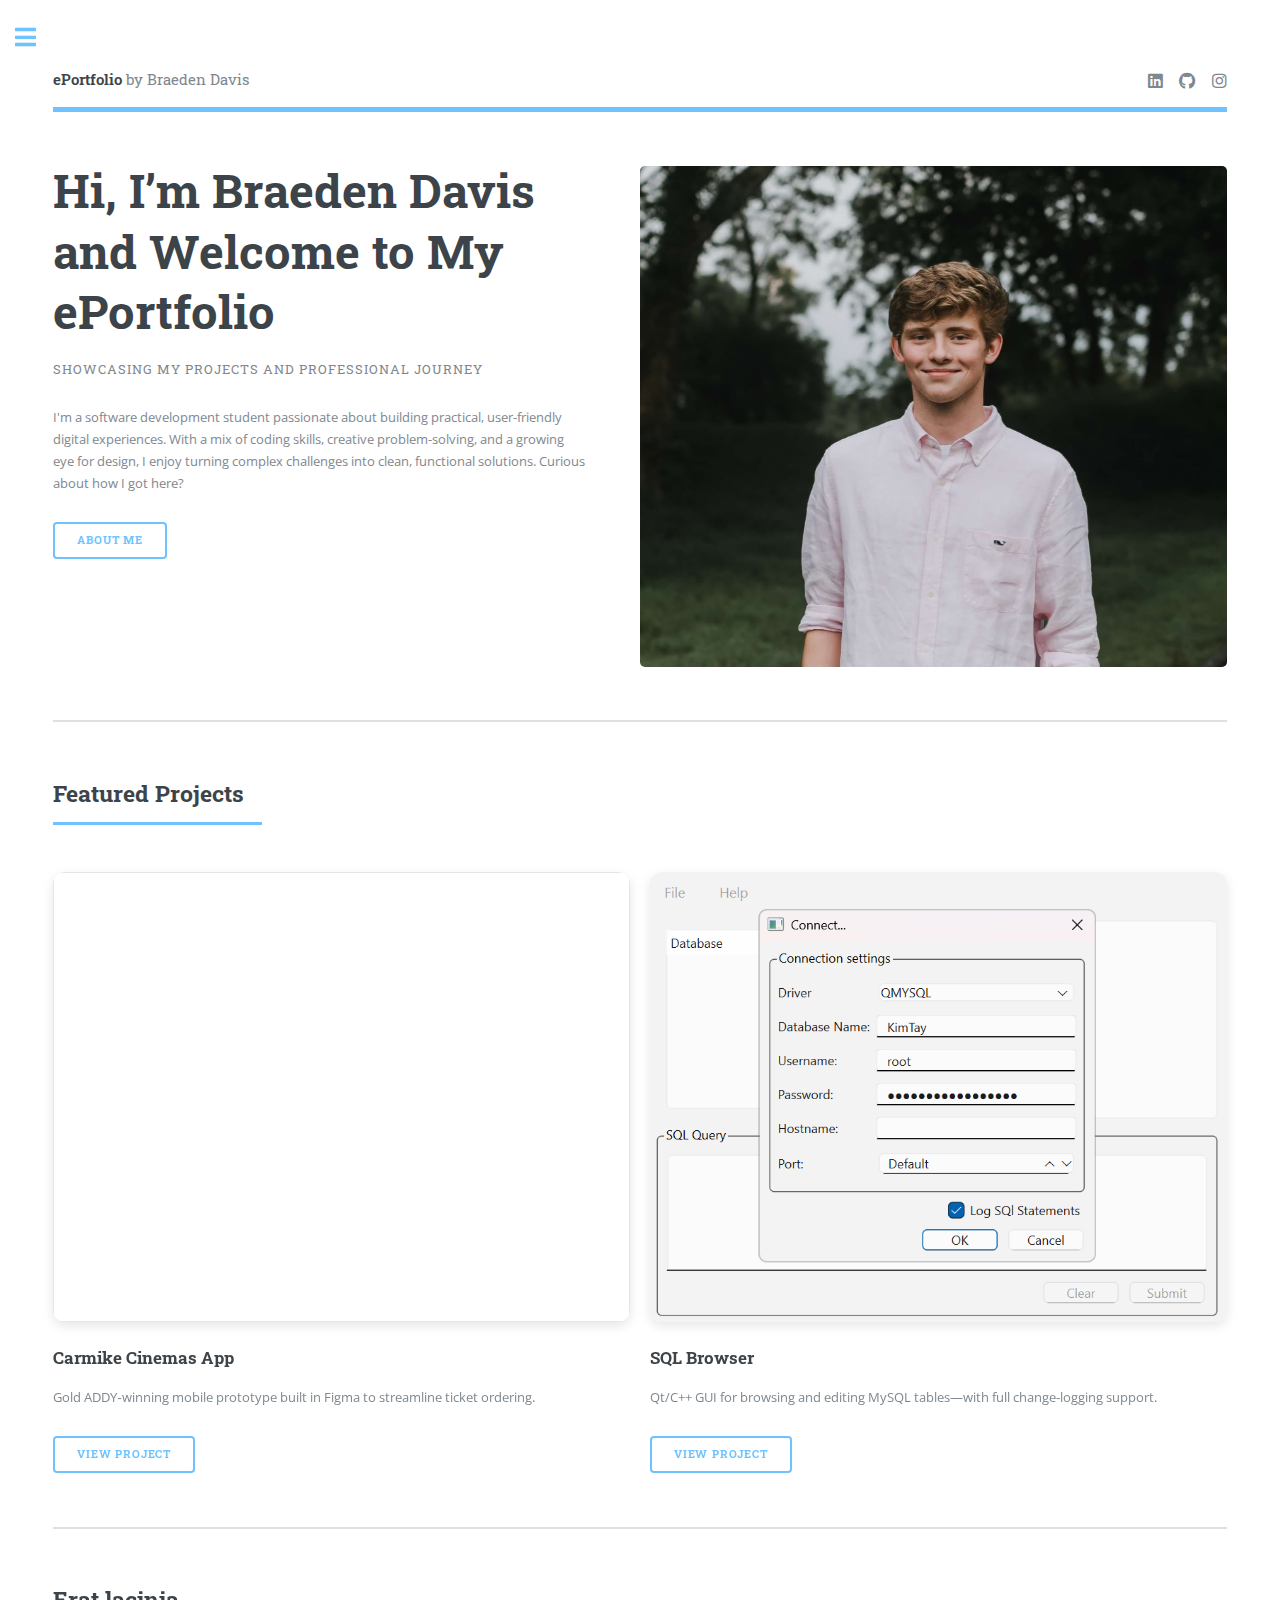
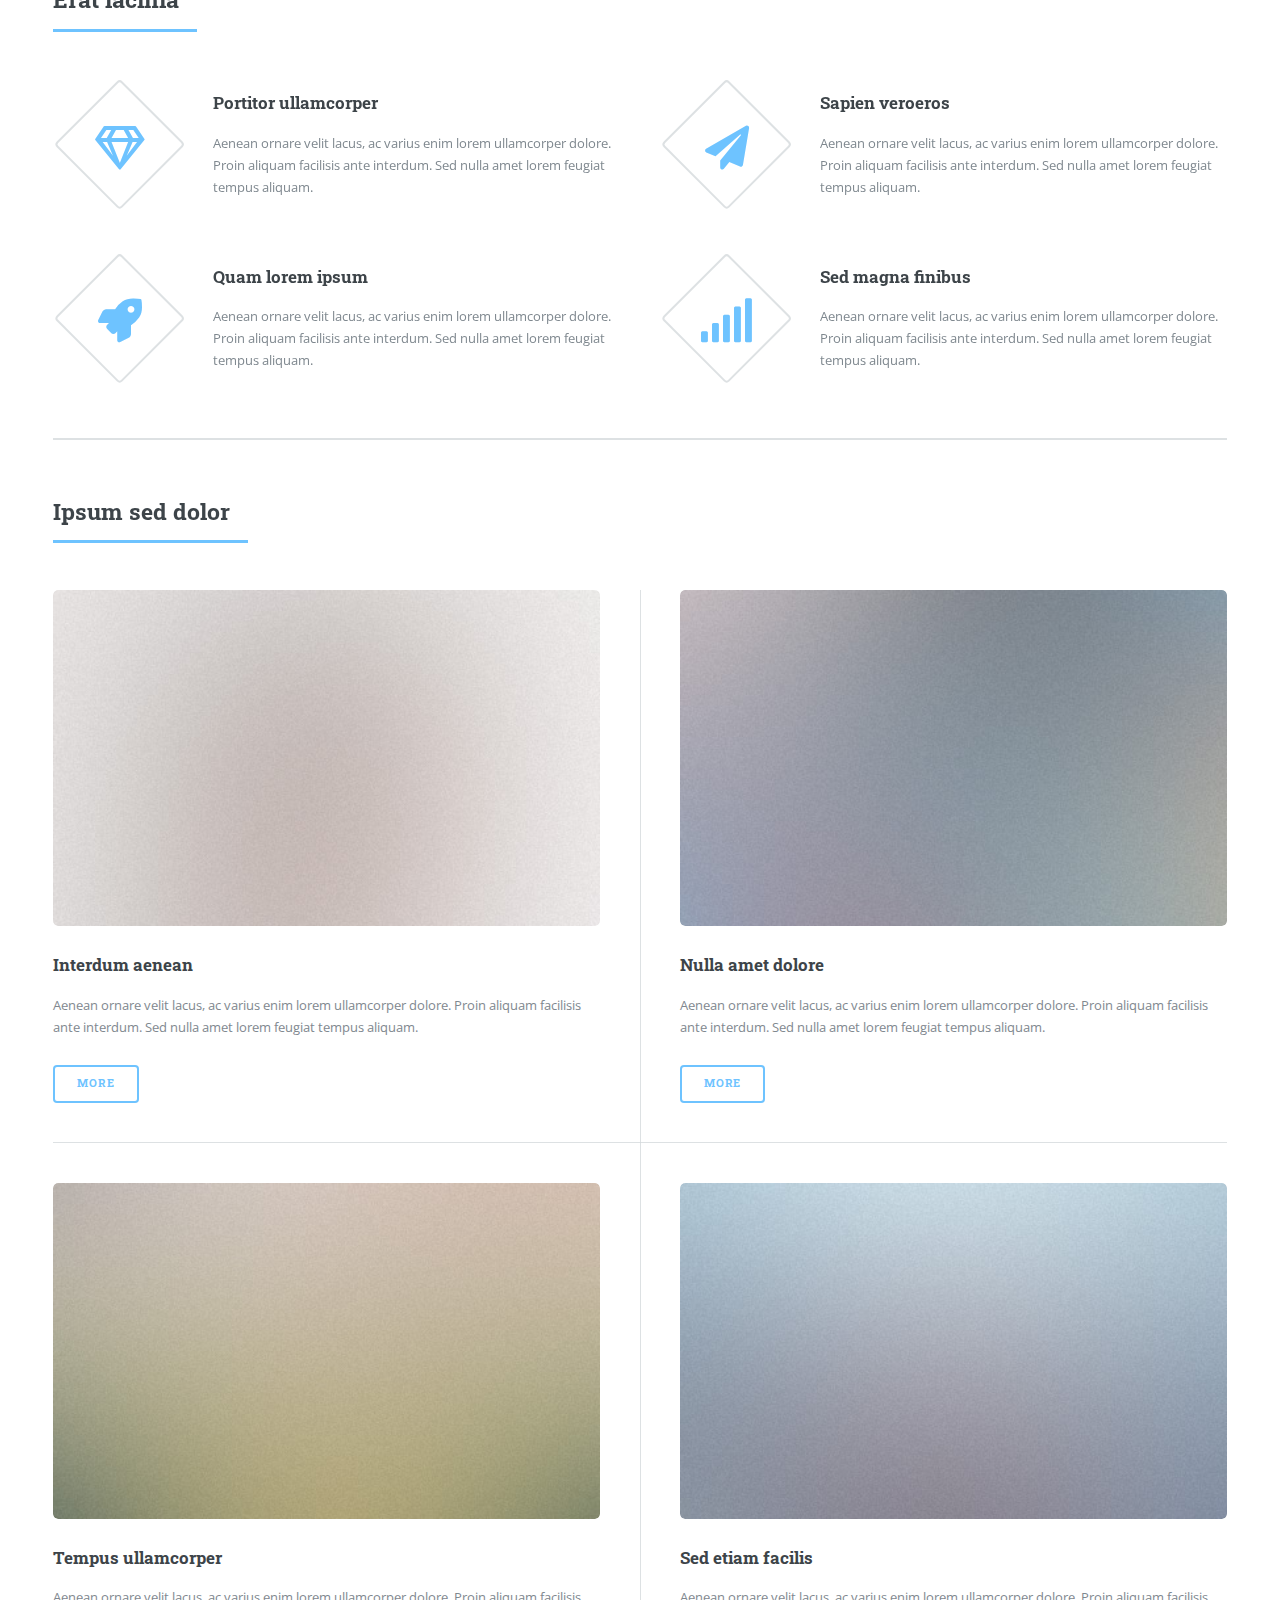
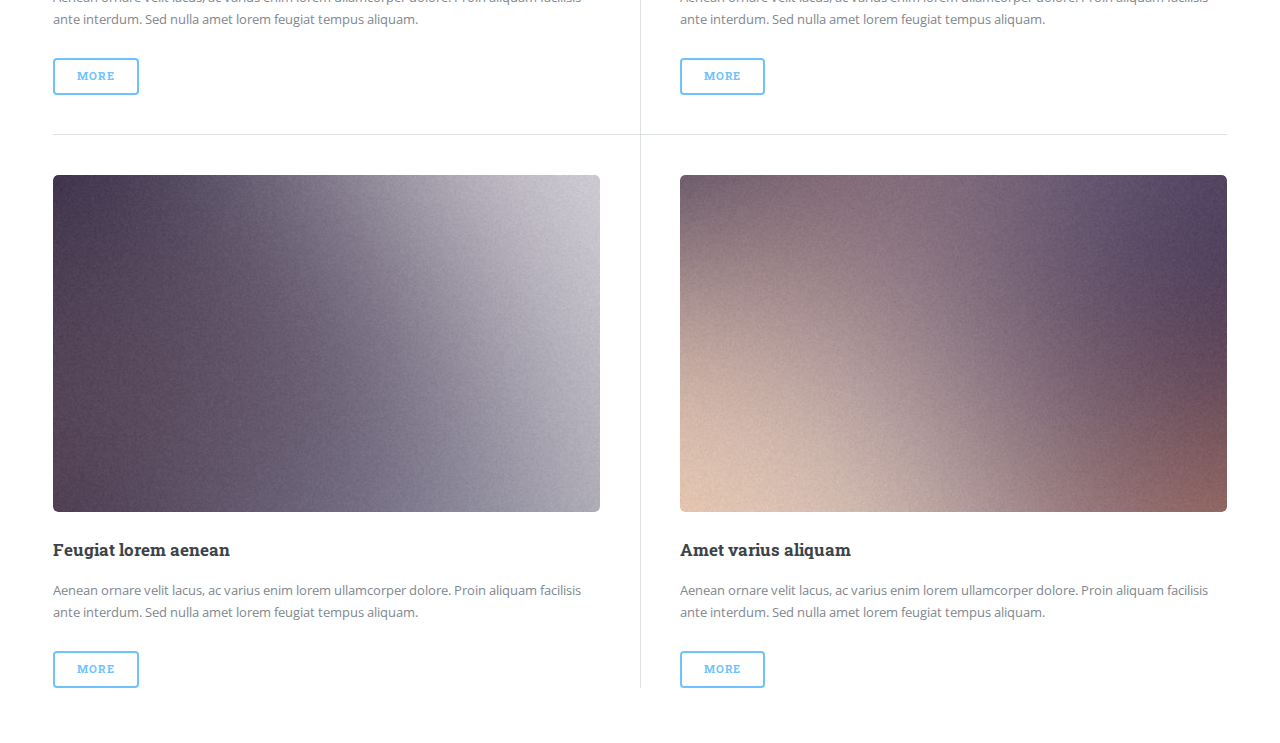
==== commit d783d63b: "Update 3" ====
--- a/index.html
+++ b/index.html
@@ -50,44 +50,40 @@
 
 							<!-- Section -->
 								<!-- Featured Projects -->
-<section>
-	<header class="major">
-	  <h2>Featured Projects</h2>
-	</header>
-	<div class="row">
-	  <!-- Carmike Cinemas App -->
-<div class="col-6 col-12-small">
-	<div style="box-shadow: 0 4px 12px rgba(0,0,0,0.1); border-radius: 12px; overflow: hidden; display: flex; justify-content: center; align-items: center;">
-	  <iframe style="border: 1px solid rgba(0, 0, 0, 0.1); pointer-events: none;" width="100%" height="450" 
-		src="https://embed.figma.com/proto/S3ZAcqCz7nNtakUXyEm5Yj/Carmike-Cinemas-App-Prototype?node-id=659-4573&scaling=scale-down&content-scaling=fixed&page-id=659%3A895&starting-point-node-id=726%3A627&embed-host=share" 
-		allowfullscreen></iframe>
-	</div>
-	<h3>Carmike Cinemas App</h3>
-	<p>Gold ADDY‑winning mobile prototype built in Figma to streamline ticket & concession ordering.</p>
-	<ul class="actions">
-	  <li><a href="elements.html#carmike" class="button small">View Project</a></li>
-	</ul>
-  </div>
-  
-  <!-- SQL Browser -->
-<div class="col-6 col-12-small">
-	<div style="box-shadow: 0 4px 12px rgba(0,0,0,0.1); border-radius: 12px; overflow: hidden; display: flex; justify-content: center; align-items: center; height: 450px;">
-	  <a href="elements.html#elements" class="image fit" style="margin-bottom: 0;">
-		<img src="images/sqlbrower_ss.png" alt="SQL Browser App Preview" style="border-radius: 0; display: block; height: 100%; object-fit: cover;" />
-	  </a>
-	</div>
-	<h3>SQL Browser</h3>
-	<p>Qt/C++ GUI for browsing and editing MySQL tables—with full change‑logging support.</p>
-	<ul class="actions">
-	  <li><a href="elements.html#elements" class="button small">View Project</a></li>
-	</ul>
-  </div>
-  
-  
-	</div>
-  </section>
-  
-  
+								<section>
+									<header class="major">
+									  <h2>Featured Projects</h2>
+									</header>
+									<div class="row">
+									  <!-- Carmike Cinemas App -->
+									  <div class="col-6 col-12-small">
+										<div style="box-shadow: 0 4px 12px rgba(0,0,0,0.1); border-radius: 12px; overflow: hidden; display: flex; justify-content: center; align-items: center; margin-bottom: 1.5rem;">
+										  <iframe style="border: 1px solid rgba(0, 0, 0, 0.1); pointer-events: none;" width="100%" height="450" 
+											src="https://embed.figma.com/proto/S3ZAcqCz7nNtakUXyEm5Yj/Carmike-Cinemas-App-Prototype?node-id=659-4573&scaling=scale-down&content-scaling=fixed&page-id=659%3A895&starting-point-node-id=726%3A627&embed-host=share" 
+											allowfullscreen></iframe>
+										</div>
+										<h3 style="margin-top: 0;">Carmike Cinemas App</h3>
+										<p>Gold ADDY‑winning mobile prototype built in Figma to streamline ticket ordering.</p>
+										<ul class="actions">
+										  <li><a href="elements.html#carmike" class="button">View Project</a></li>
+										</ul>
+									  </div>
+								  
+									  <!-- SQL Browser -->
+									  <div class="col-6 col-12-small">
+										<div style="box-shadow: 0 4px 12px rgba(0,0,0,0.1); border-radius: 12px; overflow: hidden; display: flex; justify-content: center; align-items: center; height: 450px; margin-bottom: 1.5rem;">
+										  <a href="elements.html#sqlbrowser" class="image fit" style="margin-bottom: 0;">
+											<img src="images/sqlbrower_ss.png" alt="SQL Browser App Preview" style="border-radius: 0; display: block; height: 100%; object-fit: cover;" />
+										  </a>
+										</div>
+										<h3 style="margin-top: 0;">SQL Browser</h3>
+										<p>Qt/C++ GUI for browsing and editing MySQL tables—with full change‑logging support.</p>
+										<ul class="actions">
+										  <li><a href="elements.html#sqlbrowswer" class="button">View Project</a></li>
+										</ul>
+									  </div>
+									</div>
+								  </section>								  
   
   <section>
 	<header class="major">
